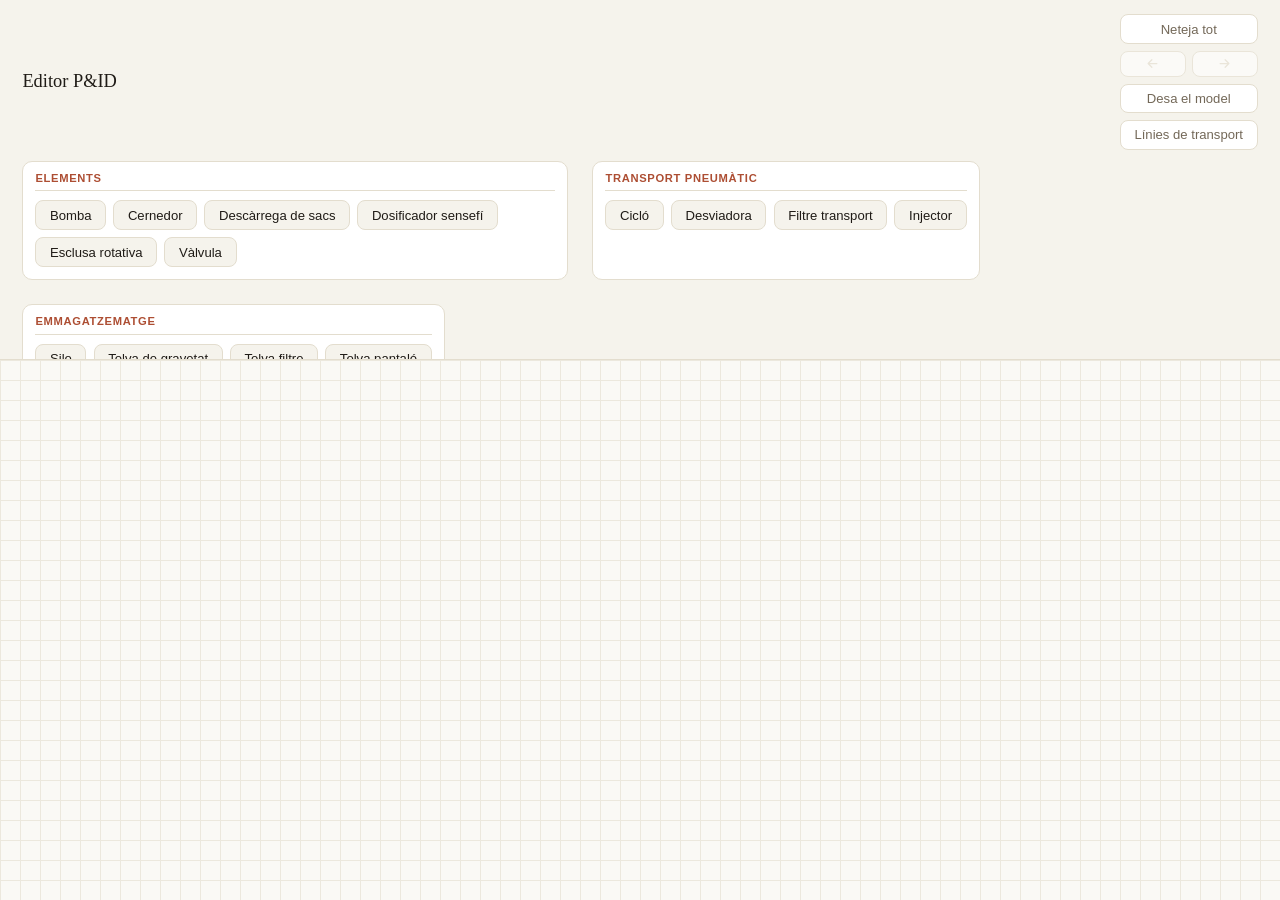
==== PID-Editor/index.html @ 45cbd06e "Capa de dades de proces: producte, quantitats i parametres de linia Etapa 1 del pla: es pot assignar" ====
<!DOCTYPE html>
<html lang="ca">
<head>
  <meta charset="UTF-8" />
  <meta name="viewport" content="width=device-width, initial-scale=1.0" />
  <title>Editor P&amp;ID</title>
  <link rel="stylesheet" href="styles.css" />
</head>
<body>
  <header id="toolbar">
    <div class="toolbar-top">
      <h1>Editor P&amp;ID</h1>
      <div class="toolbar-actions">
        <button id="clear-all" type="button">Neteja tot</button>
        <div class="history-controls">
          <button id="undo-btn" type="button" class="history-btn" title="Desfer" aria-label="Desfer" disabled>
            <svg viewBox="0 0 24 24" width="15" height="15" aria-hidden="true">
              <path d="M19 12H5M11 18l-6-6 6-6" fill="none" stroke="currentColor" stroke-width="2" stroke-linecap="round" stroke-linejoin="round" />
            </svg>
          </button>
          <button id="redo-btn" type="button" class="history-btn" title="Refer" aria-label="Refer" disabled>
            <svg viewBox="0 0 24 24" width="15" height="15" aria-hidden="true">
              <path d="M5 12h14M13 18l6-6-6-6" fill="none" stroke="currentColor" stroke-width="2" stroke-linecap="round" stroke-linejoin="round" />
            </svg>
          </button>
        </div>
        <button id="save-model" type="button" title="Desa el model en un arxiu .pid.json (Ctrl+S). Per obrir-lo, arrossega'l sobre el canvas.">Desa el model</button>
        <button id="lines-toggle" type="button" aria-expanded="false" aria-controls="lines-panel">Línies de transport</button>
        <!-- Resultat de desar/obrir: s'anuncia sol als lectors de pantalla. -->
        <p id="file-note" class="toolbar-note" role="status" aria-live="polite" hidden></p>
      </div>
    </div>
    <div class="tool-groups">
      <div class="tool-group">
        <span class="tool-group__label">Elements</span>
        <div class="tools">
          <button data-tool="pump">Bomba</button>
          <button data-tool="sieve">Cernedor</button>
          <button data-tool="bagdump">Descàrrega de sacs</button>
          <button data-tool="screwfeeder">Dosificador sensefí</button>
          <button data-tool="airlock">Esclusa rotativa</button>
          <button data-tool="valve">Vàlvula</button>
        </div>
      </div>
      <div class="tool-group">
        <span class="tool-group__label">Transport pneumàtic</span>
        <div class="tools">
          <button data-tool="cyclone">Cicló</button>
          <button data-tool="diverter">Desviadora</button>
          <button data-tool="filter">Filtre transport</button>
          <button data-tool="injector">Injector</button>
        </div>
      </div>
      <div class="tool-group">
        <span class="tool-group__label">Emmagatzematge</span>
        <div class="tools">
          <button data-tool="silo">Silo</button>
          <button data-tool="gravityhopper">Tolva de gravetat</button>
          <button data-tool="hopper">Tolva filtre</button>
          <button data-tool="trouserhopper">Tolva pantaló</button>
        </div>
      </div>
    </div>
  </header>

  <main id="canvas-container">
    <svg id="canvas" width="100%" height="100%"></svg>
  </main>

  <!-- Panell de línies de transport: sobreposat al canvas (mateix patró que
       el menú contextual i els marcs de selecció, que també són HTML fix per
       sobre de l'SVG), de manera que no cal tocar el layout existent. -->
  <aside id="lines-panel" aria-labelledby="lines-panel-title" hidden>
    <div class="lines-panel__head">
      <h2 id="lines-panel-title" class="lines-panel__title">Línies de transport</h2>
      <button id="lines-close" type="button" class="lines-panel__close" title="Tanca" aria-label="Tanca el panell">
        <span aria-hidden="true">×</span>
      </button>
    </div>
    <button id="lines-recalc" type="button" class="lines-panel__recalc">Recalcular</button>
    <!-- El resultat del recàlcul s'anuncia sol als lectors de pantalla. -->
    <p id="lines-note" class="lines-panel__note" role="status" aria-live="polite" hidden></p>
    <ul id="lines-list" class="lines-panel__list"></ul>
    <!-- Configuracions que ja no corresponen a cap línia detectada. No
         s'esborren soles: si es desfà el canvi al diagrama, la línia torna
         amb la seva configuració. Només es mostra quan n'hi ha. -->
    <div id="orphan-lines" class="lines-panel__orphans" hidden>
      <h3 class="lines-panel__subtitle">Configuracions sense línia</h3>
      <ul id="orphan-list" class="lines-panel__list"></ul>
    </div>
  </aside>

  <!-- Panell de configuració de procés: mateix patró que el de línies de
       transport (una targeta sobreposada al canvas), a l'altre costat de la
       pantalla perquè els dos puguin ser oberts alhora. El formulari es
       construeix a script.js a partir de l'esquema de ProcessModel, de
       manera que afegir un camp no demana tocar aquest HTML. -->
  <aside id="process-panel" aria-labelledby="process-panel-title" hidden>
    <div class="lines-panel__head">
      <h2 id="process-panel-title" class="lines-panel__title">Configuració</h2>
      <button id="process-close" type="button" class="lines-panel__close" title="Tanca" aria-label="Tanca el panell">
        <span aria-hidden="true">×</span>
      </button>
    </div>
    <p id="process-subject" class="process-panel__subject"></p>
    <form id="process-form" class="process-panel__form" novalidate></form>
    <div id="process-source" class="process-panel__source" hidden></div>
    <p id="process-note" class="lines-panel__note" role="status" aria-live="polite" hidden></p>
    <div class="process-panel__actions">
      <button id="process-save" type="submit" form="process-form" class="lines-panel__recalc">Desa</button>
      <button id="process-cancel" type="button" class="process-panel__cancel">Cancel·la</button>
    </div>
  </aside>

  <script src="process.js"></script>
  <script src="script.js"></script>
</body>
</html>
---- PID-Editor/styles.css ----
:root {
  --bg: #faf9f5;
  --bg-grid: #ece8dd;
  --bg-panel: #f5f3ec;
  --bg-panel-alt: #ffffff;
  --bg-panel-alt-hover: #f0ede3;
  --border: #e3ddce;
  --text: #1f1b16;
  --text-muted: #83786a;
  --accent: #d97757;
  --accent-hover: #c3624443;
  --accent-contrast: #ffffff;
  /* Variants fosques del mateix to, només per a TEXT petit: l'accent i el
     gris apagats originals es queden per sota del 4.5:1 que demana la
     WCAG AA sobre els fons clars (2.8:1 i 3.9:1 respectivament). Els
     colors originals es mantenen intactes per a traços, vores i dibuix. */
  --accent-text: #ad4e33;
  --text-muted-strong: #736858;
  --line: #3d3830;
  --line-fill: #ffffff;
  --input-color: #c3624a;
  --output-color: #6a9873;
  /* Punts que poden fer d'entrada o de sortida (vegeu .connection-point):
     un groc del mateix to apagat que el vermell i el verd, per no cridar
     més que ells. */
  --reversible-color: #c9963a;
  /* Avís d'element mal cablejat. És l'únic roig "d'error" de la paleta,
     deliberadament fora de la gamma càlida de l'accent perquè no es pugui
     confondre amb el ressaltat d'una ruta. */
  --warn: #b4271d;
  --pipe: #6b6355;
  --handle: #d97757;
}

* {
  box-sizing: border-box;
}

html, body {
  height: 100%;
  margin: 0;
  font-family: 'Segoe UI', -apple-system, 'Helvetica Neue', Arial, sans-serif;
  background: var(--bg);
}

body {
  display: flex;
  flex-direction: column;
}

#toolbar {
  display: flex;
  flex-direction: column;
  gap: 0.7rem;
  padding: 0.9rem 1.4rem;
  background: var(--bg-panel);
  border-bottom: 1px solid var(--border);
  color: var(--text);
  max-height: 40vh;
  overflow-y: auto;
}

.toolbar-top {
  display: flex;
  align-items: center;
  justify-content: space-between;
  gap: 1rem;
}

#toolbar h1 {
  font-family: Georgia, 'Iowan Old Style', 'Palatino Linotype', ui-serif, serif;
  font-size: 1.15rem;
  font-weight: 500;
  letter-spacing: 0;
  text-transform: none;
  color: var(--text);
  margin: 0;
}

.toolbar-actions {
  display: flex;
  flex-direction: column;
  align-items: stretch;
  gap: 0.4rem;
}

#clear-all,
#lines-toggle,
#save-model {
  padding: 0.4rem 0.85rem;
  border: 1px solid var(--border);
  border-radius: 8px;
  background: var(--bg-panel-alt);
  color: var(--text-muted-strong);
  font-size: 0.82rem;
  font-weight: 500;
  cursor: pointer;
  transition: border-color 0.12s ease, color 0.12s ease, background 0.12s ease,
    box-shadow 0.12s ease;
}

#clear-all:hover {
  border-color: var(--output-color);
  color: var(--output-color);
  background: var(--bg-panel-alt-hover);
  box-shadow: 0 1px 2px rgba(195, 98, 74, 0.15);
}

#clear-all:active,
#lines-toggle:active,
#save-model:active {
  background: var(--accent-hover);
}

#lines-toggle:hover,
#save-model:hover {
  border-color: var(--accent);
  color: var(--accent-text);
  background: var(--bg-panel-alt-hover);
  box-shadow: 0 1px 2px rgba(217, 119, 87, 0.15);
}

/* Resultat de l'última acció de desar/obrir, sota els botons. */
.toolbar-note {
  margin: 0;
  max-width: 15rem;
  color: var(--text-muted-strong);
  font-size: 0.72rem;
  line-height: 1.3;
}

.toolbar-note--error {
  color: var(--accent-text);
}

/* Desfer / Refer: parella minimalista de fletxes, a l'estil dels botons
   "enrere"/"endavant" d'un navegador, ubicada sota "Neteja tot". */
.history-controls {
  display: flex;
  gap: 0.35rem;
}

.history-btn {
  flex: 1;
  display: flex;
  align-items: center;
  justify-content: center;
  padding: 0.3rem;
  border: 1px solid var(--border);
  border-radius: 8px;
  background: var(--bg-panel-alt);
  color: var(--text-muted-strong);
  cursor: pointer;
  transition: border-color 0.12s ease, color 0.12s ease, background 0.12s ease,
    box-shadow 0.12s ease;
}

.history-btn svg {
  display: block;
}

.history-btn:hover:not(:disabled) {
  border-color: var(--accent);
  color: var(--accent-text);
  background: var(--bg-panel-alt-hover);
  box-shadow: 0 1px 2px rgba(217, 119, 87, 0.15);
}

.history-btn:active:not(:disabled) {
  background: var(--accent-hover);
}

/* Apagat quan no hi ha res per desfer/refer. */
.history-btn:disabled {
  color: var(--border);
  cursor: default;
  opacity: 0.6;
}

.tool-groups {
  display: flex;
  flex-wrap: wrap;
  gap: 1.5rem;
}

.tool-group {
  display: flex;
  flex-direction: column;
  gap: 0.55rem;
  padding: 0.65rem 0.75rem 0.75rem;
  background: var(--bg-panel-alt);
  border: 1px solid var(--border);
  border-radius: 10px;
}

.tool-group__label {
  font-family: inherit;
  font-size: 0.7rem;
  font-weight: 600;
  text-transform: uppercase;
  letter-spacing: 0.06em;
  color: var(--accent-text);
  padding-bottom: 0.4rem;
  border-bottom: 1px solid var(--border);
}

.tools {
  display: flex;
  flex-wrap: wrap;
  gap: 0.45rem;
  max-width: 520px;
}

.tools button {
  padding: 0.4rem 0.85rem;
  border: 1px solid var(--border);
  border-radius: 8px;
  background: var(--bg-panel);
  color: var(--text);
  font-size: 0.82rem;
  font-weight: 500;
  cursor: pointer;
  transition: border-color 0.12s ease, color 0.12s ease, background 0.12s ease,
    box-shadow 0.12s ease;
}

.tools button:hover {
  border-color: var(--accent);
  color: var(--accent-text);
  background: var(--bg-panel-alt-hover);
  box-shadow: 0 1px 2px rgba(217, 119, 87, 0.15);
}

.tools button:active {
  background: var(--accent-hover);
}

#canvas-container {
  flex: 1;
  overflow: hidden;
  background: var(--bg);
  background-image:
    linear-gradient(to right, var(--bg-grid) 1px, transparent 1px),
    linear-gradient(to bottom, var(--bg-grid) 1px, transparent 1px);
  background-size: 20px 20px;
}

/* Arrossegar un arxiu de model per sobre del canvas: es marca tot l'espai
   com a zona on es pot deixar anar. El contorn va per dins (inset) perquè
   no desplaci ni el canvas ni la quadrícula. */
#canvas-container.drop-target {
  box-shadow: inset 0 0 0 2px var(--accent);
  background-color: var(--bg-panel-alt-hover);
}

#canvas {
  display: block;
  cursor: default;
}

#canvas.panning {
  cursor: grabbing;
}

.pid-element {
  cursor: grab;
}

.pid-element:active {
  cursor: grabbing;
}

/* Punt de connexió: un únic cercle amb fill sòlid, perquè tota la seva
   àrea (no només la vora) respongui al clic. */
.connection-point {
  stroke: var(--bg);
  stroke-width: 1.5;
  cursor: crosshair;
}

/* Els rols es diuen "input"/"input2"/"output"/"output2"... segons quants
   punts d'entrada o sortida tingui l'element; el selector per prefix els
   agafa tots amb un únic color per família. */
.connection-point[data-role^="input"] {
  fill: var(--input-color);
}

.connection-point[data-role^="output"] {
  fill: var(--output-color);
}

/* Tercera família: els elements que no tenen un sentit de flux fix (la
   desviadora, que pot dividir o ajuntar) anomenen els seus punts
   "common"/"branch"/"branch2" en lloc d'entrada o sortida, perquè cap d'ells
   no és una cosa o l'altra per definició. Es pinten tots del mateix groc,
   que és el que ho diu d'un cop d'ull: aquí el producte pot anar en els dos
   sentits. Vegeu connectionOffsets i PORT_SIDES a script.js. */
.connection-point[data-role="common"],
.connection-point[data-role^="branch"] {
  fill: var(--reversible-color);
}

.connection-point:hover {
  fill: var(--accent);
}

/* Punt ja connectat a una canonada: no s'hi pot iniciar ni acabar una
   segona connexió. */
.connection-point--connected {
  opacity: 0.45;
  cursor: not-allowed;
}

.pipe-path {
  fill: none;
  stroke: var(--pipe);
  stroke-width: 1.75;
  stroke-linecap: round;
  stroke-linejoin: round;
}

.pipe-path--preview {
  stroke: var(--accent);
  stroke-dasharray: 5 4;
  /* Evita que la línia de previsualització "tapi" el punt de connexió
     de destí quan el cursor hi passa just per sobre en soltar el ratolí. */
  pointer-events: none;
}

/* Marc de selecció: un requadre HTML (no SVG) posicionat amb
   getBoundingClientRect() sobre l'element seleccionat, a l'estil d'una
   imatge seleccionada en un editor de text. */
.selection-frame {
  position: fixed;
  border: 1.5px dashed var(--accent);
  pointer-events: none;
  z-index: 500;
}

/* Requadre que es dibuixa en arrossegar amb el botó esquerre sobre el fons
   buit del canvas, per seleccionar tots els elements que hi caiguin dins. */
.marquee-select {
  position: fixed;
  border: 1px solid var(--accent);
  background: rgba(217, 119, 87, 0.12);
  pointer-events: none;
  z-index: 500;
}

.resize-handle {
  position: absolute;
  width: 10px;
  height: 10px;
  transform: translate(-50%, -50%);
  background: var(--accent);
  border: 1.5px solid var(--accent-contrast);
  border-radius: 2px;
  pointer-events: auto;
  box-shadow: 0 1px 2px rgba(61, 56, 48, 0.25);
}

.resize-handle--nw,
.resize-handle--se {
  cursor: nwse-resize;
}

.resize-handle--ne,
.resize-handle--sw {
  cursor: nesw-resize;
}

.resize-handle--nw { left: 0; top: 0; }
.resize-handle--ne { left: 100%; top: 0; }
.resize-handle--sw { left: 0; top: 100%; }
.resize-handle--se { left: 100%; top: 100%; }

.pipe-handle {
  fill: var(--handle);
  stroke: var(--bg);
  stroke-width: 1;
  cursor: ew-resize;
}

.pipe-handle--vertical {
  cursor: ns-resize;
}

/* Distintiu del rol (P1, C2...) dibuixat al costat de l'element. El traç
   del mateix color que el fons, pintat per sota del farciment amb
   paint-order, li fa d'halo perquè es llegeixi sobre la quadrícula. */
.role-badge {
  font-family: 'Segoe UI', -apple-system, 'Helvetica Neue', Arial, sans-serif;
  font-size: 11px;
  font-weight: 600;
  fill: var(--accent-text);
  stroke: var(--bg);
  stroke-width: 3;
  paint-order: stroke;
  pointer-events: none;
}

/* ---- Panell de línies de transport ---- */
#lines-panel {
  position: fixed;
  top: 50%;
  right: 16px;
  transform: translateY(-50%);
  z-index: 900;
  display: flex;
  flex-direction: column;
  gap: 0.6rem;
  width: 300px;
  max-height: 70vh;
  padding: 0.85rem;
  background: var(--bg-panel-alt);
  border: 1px solid var(--border);
  border-radius: 10px;
  box-shadow: 0 8px 24px rgba(61, 56, 48, 0.15);
  font-size: 0.82rem;
  color: var(--text);
}

/* Cal ser explícit: el display:flex de sobre guanyaria a la regla
   [hidden] { display: none } del navegador. */
#lines-panel[hidden] {
  display: none;
}

.lines-panel__head {
  display: flex;
  align-items: center;
  justify-content: space-between;
  gap: 0.5rem;
  padding-bottom: 0.5rem;
  border-bottom: 1px solid var(--border);
}

.lines-panel__title {
  margin: 0;
  font-size: 0.7rem;
  font-weight: 600;
  text-transform: uppercase;
  letter-spacing: 0.06em;
  color: var(--accent-text);
}

.lines-panel__close {
  padding: 0 0.25rem;
  border: none;
  background: none;
  color: var(--text-muted-strong);
  font-size: 1rem;
  line-height: 1;
  cursor: pointer;
}

.lines-panel__close:hover {
  color: var(--accent-text);
}

.lines-panel__recalc {
  padding: 0.35rem 0.85rem;
  border: 1px solid var(--border);
  border-radius: 8px;
  background: var(--bg-panel);
  color: var(--text);
  font-size: 0.8rem;
  font-weight: 500;
  cursor: pointer;
}

.lines-panel__recalc:hover {
  border-color: var(--accent);
  color: var(--accent-text);
  background: var(--bg-panel-alt-hover);
}

.lines-panel__note {
  margin: 0;
  padding: 0.45rem 0.6rem;
  border-radius: 6px;
  background: var(--bg-panel);
  color: var(--text-muted-strong);
  font-size: 0.76rem;
  line-height: 1.35;
}

.lines-panel__list {
  overflow-y: auto;
  margin: 0;
  padding: 0;
  list-style: none;
  display: flex;
  flex-direction: column;
  gap: 0.4rem;
}

.line-item {
  display: flex;
  flex-direction: column;
  width: 100%;
  padding: 0.45rem 0.6rem;
  border: 1px solid var(--border);
  border-radius: 8px;
  background: var(--bg-panel);
  color: inherit;
  font: inherit;
  font-size: 0.82rem;
  text-align: left;
  cursor: pointer;
}

.line-item:hover,
.line-item.is-pinned {
  border-color: var(--accent);
  background: var(--bg-panel-alt-hover);
}

.line-item__title {
  display: flex;
  flex-wrap: wrap;
  gap: 0.4rem;
  align-items: baseline;
}

.line-item__number {
  font-weight: 600;
  color: var(--accent-text);
}

.line-item__pair {
  color: var(--text);
}

.line-item__path {
  margin-top: 0.2rem;
  color: var(--text-muted-strong);
  font-size: 0.76rem;
  line-height: 1.35;
}

/* Text de configuració de procés a cada entrada de la llista: el nom i els
   paràmetres de la línia, o l'avís que encara no en té cap. */
.line-item__setup {
  margin-top: 0.2rem;
  font-size: 0.74rem;
  color: var(--text);
}

.line-item__setup--empty {
  color: var(--text-muted-strong);
  font-style: italic;
}

/* Encapçalament dels apartats secundaris dels panells. */
.lines-panel__subtitle {
  margin: 0;
  font-size: 0.7rem;
  font-weight: 600;
  text-transform: uppercase;
  letter-spacing: 0.06em;
  color: var(--text-muted-strong);
}

/* Configuracions que ja no corresponen a cap línia detectada. El contorn
   discontinu les separa de les línies de debò sense cridar l'atenció: no
   són cap error, només configuració que espera que la línia torni. */
.lines-panel__orphans {
  display: flex;
  flex-direction: column;
  gap: 0.4rem;
  padding-top: 0.5rem;
  border-top: 1px solid var(--border);
}

.lines-panel__orphans[hidden] {
  display: none;
}

.orphan-item {
  display: flex;
  align-items: center;
  justify-content: space-between;
  gap: 0.4rem;
  padding: 0.35rem 0.5rem;
  border: 1px dashed var(--border);
  border-radius: 8px;
  background: var(--bg-panel);
}

.orphan-item__text {
  display: flex;
  flex-direction: column;
  min-width: 0;
}

.orphan-item__name {
  font-size: 0.78rem;
}

.orphan-item__pair {
  font-size: 0.72rem;
  color: var(--text-muted-strong);
}

.orphan-item__remove {
  flex: none;
  padding: 0.2rem 0.45rem;
  border: 1px solid var(--border);
  border-radius: 6px;
  background: var(--bg-panel-alt);
  color: var(--text-muted-strong);
  font: inherit;
  font-size: 0.72rem;
  cursor: pointer;
}

.orphan-item__remove:hover {
  border-color: var(--warn);
  color: var(--warn);
}

/* ---- Panell de configuració de procés ---- */
/* Mateixa targeta que el panell de línies de transport, a l'altre costat de
   la pantalla perquè els dos puguin estar oberts alhora sense tapar-se. */
#process-panel {
  position: fixed;
  /* Ancorat a baix i no centrat verticalment com el de línies: aquest
     panell és més alt (hi caben quatre camps i el bloc d'origen) i centrat
     arribaria a tapar la barra d'eines. */
  bottom: 16px;
  left: 16px;
  z-index: 900;
  display: flex;
  flex-direction: column;
  gap: 0.6rem;
  width: 290px;
  max-height: 62vh;
  overflow-y: auto;
  padding: 0.85rem;
  background: var(--bg-panel-alt);
  border: 1px solid var(--border);
  border-radius: 10px;
  box-shadow: 0 8px 24px rgba(61, 56, 48, 0.15);
  font-size: 0.82rem;
  color: var(--text);
}

#process-panel[hidden] {
  display: none;
}

/* De qui és la fitxa que s'està editant (tipus d'element i distintiu). */
.process-panel__subject {
  margin: 0;
  color: var(--text-muted-strong);
  font-size: 0.76rem;
}

.process-panel__form {
  display: flex;
  flex-direction: column;
  gap: 0.5rem;
}

.process-field {
  display: flex;
  flex-direction: column;
  gap: 0.2rem;
}

/* La unitat va dins de l'etiqueta, enganxada al nom del camp. */
.process-field__label {
  color: var(--text-muted-strong);
  font-size: 0.72rem;
}

.process-field__input {
  width: 100%;
  padding: 0.3rem 0.45rem;
  border: 1px solid var(--border);
  border-radius: 6px;
  background: var(--bg-panel);
  color: var(--text);
  font: inherit;
  font-size: 0.82rem;
}

.process-field__input:focus-visible {
  outline: 2px solid var(--accent-text);
  outline-offset: 1px;
}

.process-field__input--invalid {
  border-color: var(--warn);
}

/* Bloc d'origen del producte d'un punt de recollida: resultat de la
   detecció, recorregut seguit, selector i botó de tornar a detectar. */
.process-panel__source {
  display: flex;
  flex-direction: column;
  gap: 0.4rem;
  padding-top: 0.5rem;
  border-top: 1px solid var(--border);
}

.process-panel__source[hidden] {
  display: none;
}

.process-panel__state {
  margin: 0;
  font-size: 0.76rem;
  line-height: 1.35;
}

/* Sense origen detectat o amb més d'un candidat: cal que es vegi que
   demana una decisió, no que ja estigui resolt. */
.process-panel__state--warn {
  color: var(--accent-text);
}

.process-panel__route {
  margin: 0;
  color: var(--text-muted-strong);
  font-size: 0.72rem;
  line-height: 1.35;
}

.process-panel__actions {
  display: flex;
  gap: 0.4rem;
}

.process-panel__cancel {
  padding: 0.35rem 0.85rem;
  border: 1px solid transparent;
  border-radius: 8px;
  background: none;
  color: var(--text-muted-strong);
  font: inherit;
  font-size: 0.8rem;
  cursor: pointer;
}

.process-panel__cancel:hover {
  border-color: var(--border);
  color: var(--text);
}

/* Ressaltat temporal del recorregut d'una línia. Només afegeix estil per
   sobre del que ja hi ha (no substitueix res), de manera que treure la
   classe deixa l'element exactament com estava. */
.pipe-path--highlight {
  stroke: var(--accent);
  stroke-width: 3.25;
}

.pid-element--highlight {
  filter: drop-shadow(0 0 3px var(--accent));
}

/* Avís d'element que, pel cablejat, no pot conduir producte: totes les seves
   canonades van al mateix costat (vegeu findBlockedElements). Es marca amb
   una aura roja doble, prou diferent del ressaltat d'una ruta, i es posa i
   es treu amb la mateixa lògica de "només afegir estil" que el ressaltat. */
.pid-element--blocked {
  filter: drop-shadow(0 0 2px var(--warn)) drop-shadow(0 0 6px var(--warn));
}

/* Focus visible per a qui navega amb el teclat. Es fa servir
   :focus-visible i no :focus perquè el ratolí no deixi anells de focus
   pel mig; l'aplicació no en tenia cap de visible. */
button:focus-visible,
.context-menu li:focus-visible {
  outline: 2px solid var(--accent-text);
  outline-offset: 2px;
}

.context-menu li:focus-visible {
  outline-offset: -2px;
}

.context-menu {
  position: fixed;
  z-index: 1000;
  min-width: 170px;
  margin: 0;
  padding: 4px 0;
  list-style: none;
  background: var(--bg-panel-alt);
  border: 1px solid var(--border);
  border-radius: 8px;
  box-shadow: 0 8px 24px rgba(61, 56, 48, 0.15);
  font-size: 0.85rem;
  color: var(--text);
}

.context-menu li {
  padding: 0.5rem 1rem;
  cursor: pointer;
}

.context-menu li:hover {
  background: var(--bg-panel-alt-hover);
  color: var(--accent-text);
}
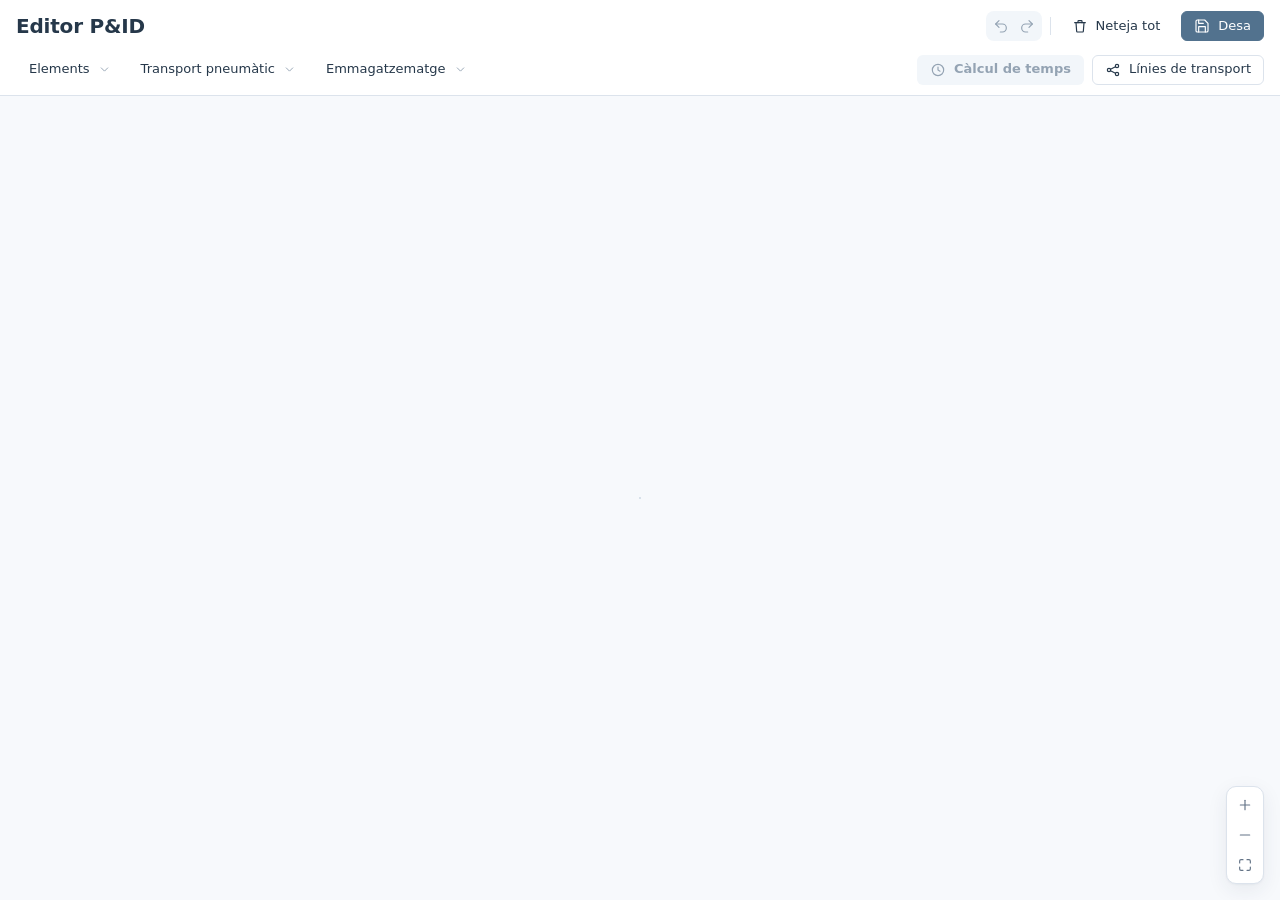
==== commit 1c815451: "Renovacio visual de la interficie: paleta blava mat i canvas protagonista Nomes canvia la pell de l'" ====
--- a/PID-Editor/index.html
+++ b/PID-Editor/index.html
@@ -7,64 +7,179 @@
   <link rel="stylesheet" href="styles.css" />
 </head>
 <body>
-  <header id="toolbar">
-    <div class="toolbar-top">
-      <h1>Editor P&amp;ID</h1>
-      <div class="toolbar-actions">
-        <button id="clear-all" type="button">Neteja tot</button>
-        <div class="history-controls">
-          <button id="undo-btn" type="button" class="history-btn" title="Desfer" aria-label="Desfer" disabled>
-            <svg viewBox="0 0 24 24" width="15" height="15" aria-hidden="true">
-              <path d="M19 12H5M11 18l-6-6 6-6" fill="none" stroke="currentColor" stroke-width="2" stroke-linecap="round" stroke-linejoin="round" />
-            </svg>
-          </button>
-          <button id="redo-btn" type="button" class="history-btn" title="Refer" aria-label="Refer" disabled>
-            <svg viewBox="0 0 24 24" width="15" height="15" aria-hidden="true">
-              <path d="M5 12h14M13 18l6-6-6-6" fill="none" stroke="currentColor" stroke-width="2" stroke-linecap="round" stroke-linejoin="round" />
-            </svg>
-          </button>
-        </div>
-        <button id="save-model" type="button" title="Desa el model en un arxiu .pid.json (Ctrl+S). Per obrir-lo, arrossega'l sobre el canvas.">Desa el model</button>
-        <button id="lines-toggle" type="button" aria-expanded="false" aria-controls="lines-panel">Línies de transport</button>
-        <!-- Resultat de desar/obrir: s'anuncia sol als lectors de pantalla. -->
-        <p id="file-note" class="toolbar-note" role="status" aria-live="polite" hidden></p>
-      </div>
-    </div>
+  <!-- Joc d'icones de la interfície. Totes comparteixen caixa (24×24),
+       gruix de traç i acabat rodó, de manera que es llegeixen com una sola
+       família. NO hi ha cap icona de símbol P&ID: els símbols del diagrama
+       els dibuixa script.js i no es toquen des d'aquí. -->
+  <svg class="icon-sprite" aria-hidden="true" focusable="false">
+    <symbol id="i-undo" viewBox="0 0 24 24">
+      <path d="M9 14 4 9l5-5" /><path d="M4 9h10a6 6 0 0 1 0 12h-3" />
+    </symbol>
+    <symbol id="i-redo" viewBox="0 0 24 24">
+      <path d="m15 14 5-5-5-5" /><path d="M20 9H10a6 6 0 0 0 0 12h3" />
+    </symbol>
+    <symbol id="i-save" viewBox="0 0 24 24">
+      <path d="M19 21H5a2 2 0 0 1-2-2V5a2 2 0 0 1 2-2h11l5 5v11a2 2 0 0 1-2 2Z" />
+      <path d="M17 21v-8H7v8" /><path d="M7 3v5h7" />
+    </symbol>
+    <symbol id="i-trash" viewBox="0 0 24 24">
+      <path d="M4 7h16" /><path d="M9 7V5a1 1 0 0 1 1-1h4a1 1 0 0 1 1 1v2" />
+      <path d="m6 7 1 13a1 1 0 0 0 1 1h8a1 1 0 0 0 1-1l1-13" />
+    </symbol>
+    <symbol id="i-chevron" viewBox="0 0 24 24">
+      <path d="m6 9 6 6 6-6" />
+    </symbol>
+    <symbol id="i-close" viewBox="0 0 24 24">
+      <path d="M6 6 18 18" /><path d="M18 6 6 18" />
+    </symbol>
+    <symbol id="i-plus" viewBox="0 0 24 24">
+      <path d="M12 5v14" /><path d="M5 12h14" />
+    </symbol>
+    <symbol id="i-minus" viewBox="0 0 24 24">
+      <path d="M5 12h14" />
+    </symbol>
+    <symbol id="i-fit" viewBox="0 0 24 24">
+      <path d="M4 9V6a2 2 0 0 1 2-2h3" /><path d="M15 4h3a2 2 0 0 1 2 2v3" />
+      <path d="M20 15v3a2 2 0 0 1-2 2h-3" /><path d="M9 20H6a2 2 0 0 1-2-2v-3" />
+    </symbol>
+    <symbol id="i-clock" viewBox="0 0 24 24">
+      <circle cx="12" cy="12" r="8.5" /><path d="M12 7.5V12l3 1.8" />
+    </symbol>
+    <symbol id="i-routes" viewBox="0 0 24 24">
+      <circle cx="6" cy="12" r="2.5" /><circle cx="18" cy="6" r="2.5" />
+      <circle cx="18" cy="18" r="2.5" />
+      <path d="m8.3 10.8 7.4-3.6" /><path d="m8.3 13.2 7.4 3.6" />
+    </symbol>
+    <symbol id="i-refresh" viewBox="0 0 24 24">
+      <path d="M20 11a8 8 0 0 0-13.7-5.2L3 9" /><path d="M3 4v5h5" />
+      <path d="M4 13a8 8 0 0 0 13.7 5.2L21 15" /><path d="M21 20v-5h-5" />
+    </symbol>
+  </svg>
+
+  <!-- Capçalera: títol a l'esquerra, controls agrupats a la dreta. Alçada
+       fixa i sense vora: el que la separa del canvas és el fons blanc. -->
+  <header class="app-header">
+    <h1 class="app-header__title">Editor P&amp;ID</h1>
+
+    <div class="app-header__actions">
+      <div class="btn-group">
+        <button id="undo-btn" type="button" class="btn btn--icon" title="Desfer (Ctrl+Z)" aria-label="Desfer" disabled>
+          <svg class="icon" aria-hidden="true"><use href="#i-undo" /></svg>
+        </button>
+        <button id="redo-btn" type="button" class="btn btn--icon" title="Refer (Ctrl+Y)" aria-label="Refer" disabled>
+          <svg class="icon" aria-hidden="true"><use href="#i-redo" /></svg>
+        </button>
+      </div>
+
+      <span class="divider" aria-hidden="true"></span>
+
+      <button id="clear-all" type="button" class="btn" title="Buida el canvas">
+        <svg class="icon" aria-hidden="true"><use href="#i-trash" /></svg>
+        Neteja tot
+      </button>
+
+      <button id="save-model" type="button" class="btn btn--primary"
+              title="Desa el model en un arxiu .pid.json (Ctrl+S). Per obrir-lo, arrossega'l sobre el canvas.">
+        <svg class="icon" aria-hidden="true"><use href="#i-save" /></svg>
+        Desa
+      </button>
+    </div>
+  </header>
+
+  <!-- Barra d'eines: una sola línia. Les categories obren el seu menú en
+       comptes de tenir tots els elements sempre a la vista, que és el que
+       abans ocupava tres files. Els botons [data-tool] continuen vivint
+       dins de .tool-groups encara que el menú estigui amagat, de manera que
+       ni la delegació de clics ni typeLabel() de script.js han de saber res
+       d'aquest canvi. -->
+  <nav class="app-toolbar" aria-label="Elements del diagrama">
     <div class="tool-groups">
       <div class="tool-group">
-        <span class="tool-group__label">Elements</span>
-        <div class="tools">
-          <button data-tool="pump">Bomba</button>
-          <button data-tool="sieve">Cernedor</button>
-          <button data-tool="bagdump">Descàrrega de sacs</button>
-          <button data-tool="screwfeeder">Dosificador sensefí</button>
-          <button data-tool="airlock">Esclusa rotativa</button>
-          <button data-tool="valve">Vàlvula</button>
+        <button class="tool-group__trigger" type="button" aria-expanded="false" aria-controls="tools-elements">
+          Elements
+          <svg class="icon icon--chevron" aria-hidden="true"><use href="#i-chevron" /></svg>
+        </button>
+        <div class="tool-group__menu" id="tools-elements" hidden>
+          <div class="tools">
+            <button data-tool="pump">Bomba</button>
+            <button data-tool="sieve">Cernedor</button>
+            <button data-tool="bagdump">Descàrrega de sacs</button>
+            <button data-tool="screwfeeder">Dosificador sensefí</button>
+            <button data-tool="airlock">Esclusa rotativa</button>
+            <button data-tool="valve">Vàlvula</button>
+          </div>
         </div>
       </div>
+
       <div class="tool-group">
-        <span class="tool-group__label">Transport pneumàtic</span>
-        <div class="tools">
-          <button data-tool="cyclone">Cicló</button>
-          <button data-tool="diverter">Desviadora</button>
-          <button data-tool="filter">Filtre transport</button>
-          <button data-tool="injector">Injector</button>
+        <button class="tool-group__trigger" type="button" aria-expanded="false" aria-controls="tools-transport">
+          Transport pneumàtic
+          <svg class="icon icon--chevron" aria-hidden="true"><use href="#i-chevron" /></svg>
+        </button>
+        <div class="tool-group__menu" id="tools-transport" hidden>
+          <div class="tools">
+            <button data-tool="cyclone">Cicló</button>
+            <button data-tool="diverter">Desviadora</button>
+            <button data-tool="filter">Filtre transport</button>
+            <button data-tool="injector">Injector</button>
+          </div>
         </div>
       </div>
+
       <div class="tool-group">
-        <span class="tool-group__label">Emmagatzematge</span>
-        <div class="tools">
-          <button data-tool="silo">Silo</button>
-          <button data-tool="gravityhopper">Tolva de gravetat</button>
-          <button data-tool="hopper">Tolva filtre</button>
-          <button data-tool="trouserhopper">Tolva pantaló</button>
+        <button class="tool-group__trigger" type="button" aria-expanded="false" aria-controls="tools-storage">
+          Emmagatzematge
+          <svg class="icon icon--chevron" aria-hidden="true"><use href="#i-chevron" /></svg>
+        </button>
+        <div class="tool-group__menu" id="tools-storage" hidden>
+          <div class="tools">
+            <button data-tool="silo">Silo</button>
+            <button data-tool="gravityhopper">Tolva de gravetat</button>
+            <button data-tool="hopper">Tolva filtre</button>
+            <button data-tool="trouserhopper">Tolva pantaló</button>
+          </div>
         </div>
       </div>
     </div>
-  </header>
+
+    <div class="app-toolbar__end">
+      <!-- El motor de càlcul ja existeix (simulation.js), però la pantalla
+           per fer-lo servir encara no. El botó hi és, amb el seu lloc
+           reservat i ben visible, i desactivat fins que la tingui. -->
+      <button id="time-calc" type="button" class="btn btn--feature"
+              title="Disponible properament" aria-label="Càlcul de temps (disponible properament)" disabled>
+        <svg class="icon" aria-hidden="true"><use href="#i-clock" /></svg>
+        Càlcul de temps
+      </button>
+
+      <button id="lines-toggle" type="button" class="btn btn--outline"
+              aria-expanded="false" aria-controls="lines-panel">
+        <svg class="icon" aria-hidden="true"><use href="#i-routes" /></svg>
+        Línies de transport
+      </button>
+    </div>
+  </nav>
 
   <main id="canvas-container">
     <svg id="canvas" width="100%" height="100%"></svg>
+
+    <!-- Navegació del canvas: separada de la barra d'eines perquè és
+         d'una altra mena de cosa (mirar el diagrama, no editar-lo). -->
+    <div class="canvas-controls" role="group" aria-label="Navegació del canvas">
+      <button id="zoom-in" type="button" class="btn" title="Apropa" aria-label="Apropa">
+        <svg class="icon" aria-hidden="true"><use href="#i-plus" /></svg>
+      </button>
+      <button id="zoom-out" type="button" class="btn" title="Allunya" aria-label="Allunya">
+        <svg class="icon" aria-hidden="true"><use href="#i-minus" /></svg>
+      </button>
+      <button id="zoom-fit" type="button" class="btn" title="Enquadra-ho tot" aria-label="Enquadra-ho tot">
+        <svg class="icon" aria-hidden="true"><use href="#i-fit" /></svg>
+      </button>
+    </div>
+
+    <!-- Resultat de desar/obrir: s'anuncia sol als lectors de pantalla. Va
+         aquí i no a la capçalera perquè la capçalera es mantingui neta. -->
+    <p id="file-note" class="file-note" role="status" aria-live="polite" hidden></p>
   </main>
 
   <!-- Panell de línies de transport: sobreposat al canvas (mateix patró que
@@ -74,10 +189,13 @@
     <div class="lines-panel__head">
       <h2 id="lines-panel-title" class="lines-panel__title">Línies de transport</h2>
       <button id="lines-close" type="button" class="lines-panel__close" title="Tanca" aria-label="Tanca el panell">
-        <span aria-hidden="true">×</span>
-      </button>
-    </div>
-    <button id="lines-recalc" type="button" class="lines-panel__recalc">Recalcular</button>
+        <svg class="icon" aria-hidden="true"><use href="#i-close" /></svg>
+      </button>
+    </div>
+    <button id="lines-recalc" type="button" class="lines-panel__recalc">
+      <svg class="icon" aria-hidden="true"><use href="#i-refresh" /></svg>
+      Recalcular
+    </button>
     <!-- El resultat del recàlcul s'anuncia sol als lectors de pantalla. -->
     <p id="lines-note" class="lines-panel__note" role="status" aria-live="polite" hidden></p>
     <ul id="lines-list" class="lines-panel__list"></ul>
@@ -99,7 +217,7 @@
     <div class="lines-panel__head">
       <h2 id="process-panel-title" class="lines-panel__title">Configuració</h2>
       <button id="process-close" type="button" class="lines-panel__close" title="Tanca" aria-label="Tanca el panell">
-        <span aria-hidden="true">×</span>
+        <svg class="icon" aria-hidden="true"><use href="#i-close" /></svg>
       </button>
     </div>
     <p id="process-subject" class="process-panel__subject"></p>
@@ -113,6 +231,7 @@
   </aside>
 
   <script src="process.js"></script>
+  <script src="simulation.js"></script>
   <script src="script.js"></script>
 </body>
 </html>
--- a/PID-Editor/styles.css
+++ b/PID-Editor/styles.css
@@ -1,35 +1,84 @@
+/* =====================================================================
+   Editor P&ID — sistema visual
+   =====================================================================
+
+   Dues famílies de color, i la separació entre elles és important:
+
+   1. TOKENS DE LA INTERFÍCIE (--ui-*). La pell de l'aplicació: capçalera,
+      barra d'eines, panells, botons, fons del canvas. Es poden canviar
+      lliurement; cap component ha de portar un color escrit a dins.
+
+   2. TOKENS DEL DIAGRAMA (--pid-*). Els colors dels símbols P&ID, de les
+      canonades i dels punts de connexió. NO ES TOQUEN: el dibuix ja està
+      fet i validat, i canviar-los voldria dir canviar el diagrama. Els
+      traços i els farciments dels símbols els decideix script.js
+      (LINE_STROKE, LINE_FILL, ACCENT); aquí només hi ha el que es pinta
+      des del CSS.
+
+   ===================================================================== */
+
 :root {
-  --bg: #faf9f5;
-  --bg-grid: #ece8dd;
-  --bg-panel: #f5f3ec;
-  --bg-panel-alt: #ffffff;
-  --bg-panel-alt-hover: #f0ede3;
-  --border: #e3ddce;
-  --text: #1f1b16;
-  --text-muted: #83786a;
-  --accent: #d97757;
-  --accent-hover: #c3624443;
-  --accent-contrast: #ffffff;
-  /* Variants fosques del mateix to, només per a TEXT petit: l'accent i el
-     gris apagats originals es queden per sota del 4.5:1 que demana la
-     WCAG AA sobre els fons clars (2.8:1 i 3.9:1 respectivament). Els
-     colors originals es mantenen intactes per a traços, vores i dibuix. */
-  --accent-text: #ad4e33;
-  --text-muted-strong: #736858;
-  --line: #3d3830;
-  --line-fill: #ffffff;
-  --input-color: #c3624a;
-  --output-color: #6a9873;
-  /* Punts que poden fer d'entrada o de sortida (vegeu .connection-point):
-     un groc del mateix to apagat que el vermell i el verd, per no cridar
-     més que ells. */
-  --reversible-color: #c9963a;
-  /* Avís d'element mal cablejat. És l'únic roig "d'error" de la paleta,
-     deliberadament fora de la gamma càlida de l'accent perquè no es pugui
-     confondre amb el ressaltat d'una ruta. */
-  --warn: #b4271d;
-  --pipe: #6b6355;
-  --handle: #d97757;
+  /* ---- Interfície: color ---- */
+  /* Blaus grisosos i mats. Paleta curta a propòsit: com menys colors,
+     més tranquil·la queda la pantalla i més destaca el diagrama. */
+  --ui-canvas: #f7f9fc;
+  --ui-canvas-dot: #d8e1ea;
+  --ui-surface: #ffffff;
+  --ui-sunken: #f2f6fa;
+  --ui-border: #dce3ec;
+  --ui-border-strong: #c9d4e0;
+  --ui-primary: #52728e;
+  --ui-primary-dark: #38566f;
+  --ui-primary-soft: #e9f1f6;
+  --ui-text: #26384a;
+  --ui-text-secondary: #647487;
+  --ui-text-muted: #94a3b3;
+  --ui-hover: #f0f5f8;
+  --ui-danger: #b4271d;
+  --ui-danger-soft: #fbeeed;
+
+  /* ---- Diagrama: color (NO TOCAR) ---- */
+  --pid-input: #c3624a;       /* punts d'entrada */
+  --pid-output: #6a9873;      /* punts de sortida */
+  --pid-reversible: #c9963a;  /* punts que poden ser les dues coses */
+  --pid-pipe: #6b6355;        /* canonades */
+  --pid-line: #3d3830;        /* traç dels símbols (còpia de script.js) */
+  --pid-fill: #ffffff;        /* farciment dels símbols (còpia de script.js) */
+
+  /* ---- Espaiat ---- */
+  --space-1: 4px;
+  --space-2: 8px;
+  --space-3: 12px;
+  --space-4: 16px;
+  --space-5: 20px;
+  --space-6: 28px;
+
+  /* ---- Cantonades ---- */
+  --radius-sm: 6px;
+  --radius-md: 8px;
+  --radius-lg: 10px;
+
+  /* ---- Tipografia ---- */
+  /* Inter si l'ordinador la té instal·lada; si no, la millor tipografia
+     de sistema que hi hagi. No es carrega cap font de fora: l'aplicació
+     ha de continuar funcionant sense connexió, obrint el fitxer. */
+  --font: 'Inter', 'Inter var', 'Segoe UI Variable Text', 'Segoe UI',
+          system-ui, -apple-system, 'Helvetica Neue', Arial, sans-serif;
+  --size-title: 20px;
+  --size-section: 12px;
+  --size-button: 13px;
+  --size-body: 13px;
+  --size-small: 12px;
+
+  /* ---- Ombres ---- */
+  /* Molt poques i molt suaus: només per separar del canvas el que hi
+     flota per sobre. La resta de la interfície és plana. */
+  --shadow-panel: 0 1px 2px rgba(38, 56, 74, 0.04), 0 6px 20px rgba(38, 56, 74, 0.08);
+  --shadow-popover: 0 1px 2px rgba(38, 56, 74, 0.05), 0 8px 24px rgba(38, 56, 74, 0.10);
+
+  /* ---- Transicions ---- */
+  --transition: 140ms ease;
+  --transition-slow: 180ms ease;
 }
 
 * {
@@ -39,218 +88,338 @@
 html, body {
   height: 100%;
   margin: 0;
-  font-family: 'Segoe UI', -apple-system, 'Helvetica Neue', Arial, sans-serif;
-  background: var(--bg);
+  background: var(--ui-canvas);
+  color: var(--ui-text);
+  font-family: var(--font);
+  font-size: var(--size-body);
+  line-height: 1.45;
+  -webkit-font-smoothing: antialiased;
 }
 
 body {
   display: flex;
   flex-direction: column;
-}
-
-#toolbar {
-  display: flex;
-  flex-direction: column;
-  gap: 0.7rem;
-  padding: 0.9rem 1.4rem;
-  background: var(--bg-panel);
-  border-bottom: 1px solid var(--border);
-  color: var(--text);
-  max-height: 40vh;
-  overflow-y: auto;
-}
-
-.toolbar-top {
-  display: flex;
-  align-items: center;
-  justify-content: space-between;
-  gap: 1rem;
-}
-
-#toolbar h1 {
-  font-family: Georgia, 'Iowan Old Style', 'Palatino Linotype', ui-serif, serif;
-  font-size: 1.15rem;
+  overflow: hidden;
+}
+
+/* Les icones viuen en un sprite amagat a dalt del document i es fan servir
+   amb <use>. Així n'hi ha una sola còpia de cada una i totes comparteixen
+   gruix de traç i estil. */
+.icon-sprite {
+  display: none;
+}
+
+.icon {
+  width: 16px;
+  height: 16px;
+  flex: none;
+  fill: none;
+  stroke: currentColor;
+  stroke-width: 1.75;
+  stroke-linecap: round;
+  stroke-linejoin: round;
+}
+
+.icon--chevron {
+  width: 13px;
+  height: 13px;
+  color: var(--ui-text-muted);
+  transition: transform var(--transition);
+}
+
+/* =====================================================================
+   Botons
+   ===================================================================== */
+
+/* Un sol botó base i variants. Cap botó no porta color propi: tot ve dels
+   tokens, de manera que canviar la paleta és canviar :root i prou. */
+.btn {
+  display: inline-flex;
+  align-items: center;
+  gap: var(--space-2);
+  height: 30px;
+  padding: 0 var(--space-3);
+  border: 1px solid transparent;
+  border-radius: var(--radius-sm);
+  background: transparent;
+  color: var(--ui-text);
+  font: inherit;
+  font-size: var(--size-button);
   font-weight: 500;
-  letter-spacing: 0;
-  text-transform: none;
-  color: var(--text);
+  white-space: nowrap;
+  cursor: pointer;
+  transition: background var(--transition), border-color var(--transition), color var(--transition);
+}
+
+.btn:hover {
+  background: var(--ui-hover);
+}
+
+.btn:active {
+  background: var(--ui-primary-soft);
+}
+
+.btn[disabled] {
+  color: var(--ui-text-muted);
+  cursor: not-allowed;
+  background: transparent;
+}
+
+.btn[disabled]:hover {
+  background: transparent;
+}
+
+/* Vora visible: per als botons que han de llegir-se com a control. */
+.btn--outline {
+  border-color: var(--ui-border);
+  background: var(--ui-surface);
+}
+
+.btn--outline:hover {
+  border-color: var(--ui-border-strong);
+  background: var(--ui-hover);
+}
+
+/* L'únic botó ple de tota la interfície. Un de sol: si n'hi hagués més,
+   cap no destacaria. */
+.btn--primary {
+  border-color: var(--ui-primary);
+  background: var(--ui-primary);
+  color: #fff;
+}
+
+.btn--primary:hover {
+  border-color: var(--ui-primary-dark);
+  background: var(--ui-primary-dark);
+}
+
+.btn--primary:active {
+  background: var(--ui-primary-dark);
+}
+
+/* Funcionalitat destacada sense cridar: fons suau i text del color
+   principal, en comptes d'un botó ple més. */
+.btn--feature {
+  border-color: transparent;
+  background: var(--ui-primary-soft);
+  color: var(--ui-primary-dark);
+  font-weight: 600;
+}
+
+.btn--feature:hover {
+  background: #dfebf3;
+}
+
+.btn--feature[disabled] {
+  background: var(--ui-sunken);
+  color: var(--ui-text-muted);
+}
+
+.btn--feature[disabled]:hover {
+  background: var(--ui-sunken);
+}
+
+/* Només icona. */
+.btn--icon {
+  width: 30px;
+  padding: 0;
+  justify-content: center;
+  color: var(--ui-text-secondary);
+}
+
+.btn--icon:hover {
+  color: var(--ui-text);
+}
+
+/* Botons enganxats que es llegeixen com un sol control (desfer/refer). */
+.btn-group {
+  display: flex;
+  align-items: center;
+  padding: 2px;
+  border-radius: var(--radius-md);
+  background: var(--ui-sunken);
+}
+
+.btn-group .btn {
+  height: 26px;
+  width: 26px;
+}
+
+.btn-group .btn:hover {
+  background: var(--ui-surface);
+}
+
+/* Separador fi entre grups de controls. */
+.divider {
+  width: 1px;
+  height: 18px;
+  background: var(--ui-border);
+}
+
+/* =====================================================================
+   Capçalera
+   ===================================================================== */
+
+.app-header {
+  display: flex;
+  align-items: center;
+  gap: var(--space-4);
+  flex: none;
+  height: 52px;
+  padding: 0 var(--space-4);
+  background: var(--ui-surface);
+}
+
+.app-header__title {
   margin: 0;
-}
-
-.toolbar-actions {
-  display: flex;
-  flex-direction: column;
-  align-items: stretch;
-  gap: 0.4rem;
-}
-
-#clear-all,
-#lines-toggle,
-#save-model {
-  padding: 0.4rem 0.85rem;
-  border: 1px solid var(--border);
-  border-radius: 8px;
-  background: var(--bg-panel-alt);
-  color: var(--text-muted-strong);
-  font-size: 0.82rem;
+  font-size: var(--size-title);
+  font-weight: 600;
+  letter-spacing: -0.01em;
+  color: var(--ui-text);
+}
+
+.app-header__actions {
+  display: flex;
+  align-items: center;
+  gap: var(--space-2);
+  margin-left: auto;
+}
+
+/* =====================================================================
+   Barra d'eines
+   ===================================================================== */
+
+/* Una sola línia de 44 px amb les categories a l'esquerra i les accions
+   de producte a la dreta. Els tipus d'element no hi són permanentment:
+   viuen dins del menú de la seva categoria, que és el que allibera
+   l'espai que abans ocupaven tres files de botons. */
+.app-toolbar {
+  display: flex;
+  align-items: center;
+  gap: var(--space-3);
+  flex: none;
+  min-height: 44px;
+  padding: 0 var(--space-4) var(--space-2);
+  background: var(--ui-surface);
+  border-bottom: 1px solid var(--ui-border);
+}
+
+.tool-groups {
+  display: flex;
+  align-items: center;
+  gap: var(--space-1);
+  flex-wrap: wrap;
+}
+
+.app-toolbar__end {
+  display: flex;
+  align-items: center;
+  gap: var(--space-2);
+  margin-left: auto;
+}
+
+.tool-group {
+  position: relative;
+}
+
+.tool-group__trigger {
+  display: inline-flex;
+  align-items: center;
+  gap: var(--space-2);
+  height: 30px;
+  padding: 0 var(--space-3);
+  border: 1px solid transparent;
+  border-radius: var(--radius-sm);
+  background: transparent;
+  color: var(--ui-text);
+  font: inherit;
+  font-size: var(--size-button);
   font-weight: 500;
   cursor: pointer;
-  transition: border-color 0.12s ease, color 0.12s ease, background 0.12s ease,
-    box-shadow 0.12s ease;
-}
-
-#clear-all:hover {
-  border-color: var(--output-color);
-  color: var(--output-color);
-  background: var(--bg-panel-alt-hover);
-  box-shadow: 0 1px 2px rgba(195, 98, 74, 0.15);
-}
-
-#clear-all:active,
-#lines-toggle:active,
-#save-model:active {
-  background: var(--accent-hover);
-}
-
-#lines-toggle:hover,
-#save-model:hover {
-  border-color: var(--accent);
-  color: var(--accent-text);
-  background: var(--bg-panel-alt-hover);
-  box-shadow: 0 1px 2px rgba(217, 119, 87, 0.15);
-}
-
-/* Resultat de l'última acció de desar/obrir, sota els botons. */
-.toolbar-note {
-  margin: 0;
-  max-width: 15rem;
-  color: var(--text-muted-strong);
-  font-size: 0.72rem;
-  line-height: 1.3;
-}
-
-.toolbar-note--error {
-  color: var(--accent-text);
-}
-
-/* Desfer / Refer: parella minimalista de fletxes, a l'estil dels botons
-   "enrere"/"endavant" d'un navegador, ubicada sota "Neteja tot". */
-.history-controls {
-  display: flex;
-  gap: 0.35rem;
-}
-
-.history-btn {
+  transition: background var(--transition), border-color var(--transition);
+}
+
+.tool-group__trigger:hover {
+  background: var(--ui-hover);
+}
+
+.tool-group__trigger[aria-expanded="true"] {
+  background: var(--ui-primary-soft);
+  color: var(--ui-primary-dark);
+}
+
+.tool-group__trigger[aria-expanded="true"] .icon--chevron {
+  transform: rotate(180deg);
+  color: var(--ui-primary);
+}
+
+/* El menú d'una categoria. Flota per sobre del canvas, i per això és
+   l'únic lloc de la barra on hi ha ombra. */
+.tool-group__menu {
+  position: absolute;
+  top: calc(100% + 6px);
+  left: 0;
+  z-index: 900;
+  min-width: 200px;
+  padding: var(--space-1);
+  border: 1px solid var(--ui-border);
+  border-radius: var(--radius-lg);
+  background: var(--ui-surface);
+  box-shadow: var(--shadow-popover);
+  animation: popover-in 120ms ease;
+}
+
+.tool-group__menu[hidden] {
+  display: none;
+}
+
+@keyframes popover-in {
+  from { opacity: 0; transform: translateY(-3px); }
+  to   { opacity: 1; transform: translateY(0); }
+}
+
+.tools {
+  display: flex;
+  flex-direction: column;
+}
+
+.tools button {
+  display: block;
+  width: 100%;
+  padding: var(--space-2) var(--space-3);
+  border: none;
+  border-radius: var(--radius-sm);
+  background: none;
+  color: var(--ui-text);
+  font: inherit;
+  font-size: var(--size-body);
+  text-align: left;
+  cursor: pointer;
+  transition: background var(--transition), color var(--transition);
+}
+
+.tools button:hover {
+  background: var(--ui-hover);
+  color: var(--ui-primary-dark);
+}
+
+/* =====================================================================
+   Canvas
+   ===================================================================== */
+
+#canvas-container {
+  position: relative;
   flex: 1;
-  display: flex;
-  align-items: center;
-  justify-content: center;
-  padding: 0.3rem;
-  border: 1px solid var(--border);
-  border-radius: 8px;
-  background: var(--bg-panel-alt);
-  color: var(--text-muted-strong);
-  cursor: pointer;
-  transition: border-color 0.12s ease, color 0.12s ease, background 0.12s ease,
-    box-shadow 0.12s ease;
-}
-
-.history-btn svg {
-  display: block;
-}
-
-.history-btn:hover:not(:disabled) {
-  border-color: var(--accent);
-  color: var(--accent-text);
-  background: var(--bg-panel-alt-hover);
-  box-shadow: 0 1px 2px rgba(217, 119, 87, 0.15);
-}
-
-.history-btn:active:not(:disabled) {
-  background: var(--accent-hover);
-}
-
-/* Apagat quan no hi ha res per desfer/refer. */
-.history-btn:disabled {
-  color: var(--border);
-  cursor: default;
-  opacity: 0.6;
-}
-
-.tool-groups {
-  display: flex;
-  flex-wrap: wrap;
-  gap: 1.5rem;
-}
-
-.tool-group {
-  display: flex;
-  flex-direction: column;
-  gap: 0.55rem;
-  padding: 0.65rem 0.75rem 0.75rem;
-  background: var(--bg-panel-alt);
-  border: 1px solid var(--border);
-  border-radius: 10px;
-}
-
-.tool-group__label {
-  font-family: inherit;
-  font-size: 0.7rem;
-  font-weight: 600;
-  text-transform: uppercase;
-  letter-spacing: 0.06em;
-  color: var(--accent-text);
-  padding-bottom: 0.4rem;
-  border-bottom: 1px solid var(--border);
-}
-
-.tools {
-  display: flex;
-  flex-wrap: wrap;
-  gap: 0.45rem;
-  max-width: 520px;
-}
-
-.tools button {
-  padding: 0.4rem 0.85rem;
-  border: 1px solid var(--border);
-  border-radius: 8px;
-  background: var(--bg-panel);
-  color: var(--text);
-  font-size: 0.82rem;
-  font-weight: 500;
-  cursor: pointer;
-  transition: border-color 0.12s ease, color 0.12s ease, background 0.12s ease,
-    box-shadow 0.12s ease;
-}
-
-.tools button:hover {
-  border-color: var(--accent);
-  color: var(--accent-text);
-  background: var(--bg-panel-alt-hover);
-  box-shadow: 0 1px 2px rgba(217, 119, 87, 0.15);
-}
-
-.tools button:active {
-  background: var(--accent-hover);
-}
-
-#canvas-container {
-  flex: 1;
+  min-height: 0;
   overflow: hidden;
-  background: var(--bg);
-  background-image:
-    linear-gradient(to right, var(--bg-grid) 1px, transparent 1px),
-    linear-gradient(to bottom, var(--bg-grid) 1px, transparent 1px);
-  background-size: 20px 20px;
-}
-
-/* Arrossegar un arxiu de model per sobre del canvas: es marca tot l'espai
-   com a zona on es pot deixar anar. El contorn va per dins (inset) perquè
-   no desplaci ni el canvas ni la quadrícula. */
-#canvas-container.drop-target {
-  box-shadow: inset 0 0 0 2px var(--accent);
-  background-color: var(--bg-panel-alt-hover);
+  background-color: var(--ui-canvas);
+  /* Malla de punts, no quadrícula: marca la referència sense dibuixar cap
+     línia que competeixi amb el diagrama. La mida i la posició del patró
+     les mou applyViewport() a cada pan i a cada zoom, de manera que els
+     punts sempre queden clavats al contingut. */
+  background-image: radial-gradient(circle at center, var(--ui-canvas-dot) 1px, transparent 1px);
+  background-repeat: repeat;
+  transition: background-color var(--transition);
 }
 
 #canvas {
@@ -262,6 +431,77 @@
   cursor: grabbing;
 }
 
+/* Arrossegar un arxiu de model per sobre del canvas. El contorn va per
+   dins perquè no desplaci ni el canvas ni la malla. */
+#canvas-container.drop-target {
+  background-color: var(--ui-primary-soft);
+  box-shadow: inset 0 0 0 2px var(--ui-primary);
+}
+
+/* Controls de navegació: una barra petita flotant a baix a la dreta,
+   separada de la barra d'eines principal perquè són d'una altra mena de
+   cosa (mirar el diagrama, no editar-lo). */
+.canvas-controls {
+  position: absolute;
+  right: var(--space-4);
+  bottom: var(--space-4);
+  z-index: 400;
+  display: flex;
+  flex-direction: column;
+  padding: var(--space-1);
+  gap: 2px;
+  border: 1px solid var(--ui-border);
+  border-radius: var(--radius-lg);
+  background: var(--ui-surface);
+  box-shadow: var(--shadow-panel);
+}
+
+.canvas-controls .btn {
+  width: 28px;
+  height: 28px;
+  padding: 0;
+  justify-content: center;
+  color: var(--ui-text-secondary);
+}
+
+.canvas-controls .btn:hover {
+  color: var(--ui-primary-dark);
+  background: var(--ui-hover);
+}
+
+/* Resultat de l'última acció de desar o obrir. Va al canvas i no a la
+   capçalera perquè la capçalera es mantingui neta i de mida fixa. */
+.file-note {
+  position: absolute;
+  left: var(--space-4);
+  bottom: var(--space-4);
+  z-index: 400;
+  max-width: 22rem;
+  margin: 0;
+  padding: var(--space-2) var(--space-3);
+  border: 1px solid var(--ui-border);
+  border-radius: var(--radius-md);
+  background: var(--ui-surface);
+  box-shadow: var(--shadow-panel);
+  color: var(--ui-text-secondary);
+  font-size: var(--size-small);
+  animation: popover-in 160ms ease;
+}
+
+.file-note[hidden] {
+  display: none;
+}
+
+/* =====================================================================
+   Diagrama P&ID  —  NO TOCAR
+   ---------------------------------------------------------------------
+   Tot el que hi ha en aquest bloc dibuixa el diagrama. Els colors, els
+   gruixos i les mides són els de sempre i s'han de quedar com estan.
+   L'única cosa que ha canviat és el color del halo dels punts i de les
+   nanses: el seu paper és fondre's amb el fons del canvas, així que
+   segueix el fons, sigui quin sigui.
+   ===================================================================== */
+
 .pid-element {
   cursor: grab;
 }
@@ -273,7 +513,7 @@
 /* Punt de connexió: un únic cercle amb fill sòlid, perquè tota la seva
    àrea (no només la vora) respongui al clic. */
 .connection-point {
-  stroke: var(--bg);
+  stroke: var(--ui-canvas);
   stroke-width: 1.5;
   cursor: crosshair;
 }
@@ -282,11 +522,11 @@
    punts d'entrada o sortida tingui l'element; el selector per prefix els
    agafa tots amb un únic color per família. */
 .connection-point[data-role^="input"] {
-  fill: var(--input-color);
+  fill: var(--pid-input);
 }
 
 .connection-point[data-role^="output"] {
-  fill: var(--output-color);
+  fill: var(--pid-output);
 }
 
 /* Tercera família: els elements que no tenen un sentit de flux fix (la
@@ -297,11 +537,11 @@
    sentits. Vegeu connectionOffsets i PORT_SIDES a script.js. */
 .connection-point[data-role="common"],
 .connection-point[data-role^="branch"] {
-  fill: var(--reversible-color);
+  fill: var(--pid-reversible);
 }
 
 .connection-point:hover {
-  fill: var(--accent);
+  fill: var(--ui-primary);
 }
 
 /* Punt ja connectat a una canonada: no s'hi pot iniciar ni acabar una
@@ -313,26 +553,75 @@
 
 .pipe-path {
   fill: none;
-  stroke: var(--pipe);
+  stroke: var(--pid-pipe);
   stroke-width: 1.75;
   stroke-linecap: round;
   stroke-linejoin: round;
 }
 
 .pipe-path--preview {
-  stroke: var(--accent);
+  stroke: var(--ui-primary);
   stroke-dasharray: 5 4;
   /* Evita que la línia de previsualització "tapi" el punt de connexió
      de destí quan el cursor hi passa just per sobre en soltar el ratolí. */
   pointer-events: none;
 }
 
+.pipe-handle {
+  fill: var(--ui-primary);
+  stroke: var(--ui-canvas);
+  stroke-width: 1;
+  cursor: ew-resize;
+}
+
+.pipe-handle--vertical {
+  cursor: ns-resize;
+}
+
+/* Distintiu del rol (P1, C2...) dibuixat al costat de l'element. El traç
+   del mateix color que el fons, pintat per sota del farciment amb
+   paint-order, li fa d'halo perquè es llegeixi sobre la malla. */
+.role-badge {
+  font-family: var(--font);
+  font-size: 11px;
+  font-weight: 600;
+  fill: var(--ui-primary-dark);
+  stroke: var(--ui-canvas);
+  stroke-width: 3;
+  paint-order: stroke;
+  pointer-events: none;
+}
+
+/* Ressaltat temporal del recorregut d'una línia. Només afegeix estil per
+   sobre del que ja hi ha (no substitueix res), de manera que treure la
+   classe deixa l'element exactament com estava. */
+.pipe-path--highlight {
+  stroke: var(--ui-primary);
+  stroke-width: 3.25;
+}
+
+.pid-element--highlight {
+  filter: drop-shadow(0 0 3px var(--ui-primary));
+}
+
+/* Avís d'element que, pel cablejat, no pot conduir producte: totes les seves
+   canonades van al mateix costat (vegeu findBlockedElements). Es marca amb
+   una aura roja doble, prou diferent del ressaltat d'una ruta, i es posa i
+   es treu amb la mateixa lògica de "només afegir estil" que el ressaltat. */
+.pid-element--blocked {
+  filter: drop-shadow(0 0 2px var(--ui-danger)) drop-shadow(0 0 6px var(--ui-danger));
+}
+
+/* =====================================================================
+   Selecció i manipulació
+   ===================================================================== */
+
 /* Marc de selecció: un requadre HTML (no SVG) posicionat amb
-   getBoundingClientRect() sobre l'element seleccionat, a l'estil d'una
-   imatge seleccionada en un editor de text. */
+   getBoundingClientRect() sobre l'element seleccionat. */
 .selection-frame {
   position: fixed;
-  border: 1.5px dashed var(--accent);
+  border: 1px solid var(--ui-primary);
+  border-radius: 2px;
   pointer-events: none;
   z-index: 500;
 }
@@ -341,22 +630,22 @@
    buit del canvas, per seleccionar tots els elements que hi caiguin dins. */
 .marquee-select {
   position: fixed;
-  border: 1px solid var(--accent);
-  background: rgba(217, 119, 87, 0.12);
+  border: 1px solid var(--ui-primary);
+  border-radius: 2px;
+  background: rgba(82, 114, 142, 0.10);
   pointer-events: none;
   z-index: 500;
 }
 
 .resize-handle {
   position: absolute;
-  width: 10px;
-  height: 10px;
+  width: 9px;
+  height: 9px;
   transform: translate(-50%, -50%);
-  background: var(--accent);
-  border: 1.5px solid var(--accent-contrast);
+  background: var(--ui-surface);
+  border: 1.5px solid var(--ui-primary);
   border-radius: 2px;
   pointer-events: auto;
-  box-shadow: 0 1px 2px rgba(61, 56, 48, 0.25);
 }
 
 .resize-handle--nw,
@@ -374,55 +663,51 @@
 .resize-handle--sw { left: 0; top: 100%; }
 .resize-handle--se { left: 100%; top: 100%; }
 
-.pipe-handle {
-  fill: var(--handle);
-  stroke: var(--bg);
-  stroke-width: 1;
-  cursor: ew-resize;
-}
-
-.pipe-handle--vertical {
-  cursor: ns-resize;
-}
-
-/* Distintiu del rol (P1, C2...) dibuixat al costat de l'element. El traç
-   del mateix color que el fons, pintat per sota del farciment amb
-   paint-order, li fa d'halo perquè es llegeixi sobre la quadrícula. */
-.role-badge {
-  font-family: 'Segoe UI', -apple-system, 'Helvetica Neue', Arial, sans-serif;
-  font-size: 11px;
-  font-weight: 600;
-  fill: var(--accent-text);
-  stroke: var(--bg);
-  stroke-width: 3;
-  paint-order: stroke;
-  pointer-events: none;
-}
-
-/* ---- Panell de línies de transport ---- */
+/* =====================================================================
+   Panells flotants
+   ===================================================================== */
+
+/* Els dos panells comparteixen la mateixa targeta: una superfície neta,
+   una vora d'1 px i una ombra suau que la separa del canvas. Res més. */
+#lines-panel,
+#process-panel {
+  position: fixed;
+  z-index: 800;
+  display: flex;
+  flex-direction: column;
+  gap: var(--space-3);
+  width: 300px;
+  padding: var(--space-4);
+  border: 1px solid var(--ui-border);
+  border-radius: var(--radius-lg);
+  background: var(--ui-surface);
+  box-shadow: var(--shadow-panel);
+  font-size: var(--size-body);
+  color: var(--ui-text);
+}
+
 #lines-panel {
-  position: fixed;
   top: 50%;
-  right: 16px;
+  right: var(--space-4);
   transform: translateY(-50%);
-  z-index: 900;
-  display: flex;
-  flex-direction: column;
-  gap: 0.6rem;
-  width: 300px;
-  max-height: 70vh;
-  padding: 0.85rem;
-  background: var(--bg-panel-alt);
-  border: 1px solid var(--border);
-  border-radius: 10px;
-  box-shadow: 0 8px 24px rgba(61, 56, 48, 0.15);
-  font-size: 0.82rem;
-  color: var(--text);
+  max-height: 72vh;
+}
+
+/* Ancorat a baix i no centrat verticalment com el de línies: aquest panell
+   és més alt (hi caben quatre camps i el bloc d'origen) i centrat arribaria
+   a tapar la barra d'eines. */
+#process-panel {
+  left: var(--space-4);
+  bottom: var(--space-4);
+  width: 292px;
+  max-height: 64vh;
+  overflow-y: auto;
 }
 
 /* Cal ser explícit: el display:flex de sobre guanyaria a la regla
    [hidden] { display: none } del navegador. */
-#lines-panel[hidden] {
+#lines-panel[hidden],
+#process-panel[hidden] {
   display: none;
 }
 
@@ -430,59 +715,78 @@
   display: flex;
   align-items: center;
   justify-content: space-between;
-  gap: 0.5rem;
-  padding-bottom: 0.5rem;
-  border-bottom: 1px solid var(--border);
+  gap: var(--space-2);
 }
 
 .lines-panel__title {
   margin: 0;
-  font-size: 0.7rem;
+  font-size: var(--size-section);
   font-weight: 600;
-  text-transform: uppercase;
-  letter-spacing: 0.06em;
-  color: var(--accent-text);
+  letter-spacing: 0.02em;
+  color: var(--ui-text-secondary);
 }
 
 .lines-panel__close {
-  padding: 0 0.25rem;
+  display: inline-flex;
+  align-items: center;
+  justify-content: center;
+  width: 24px;
+  height: 24px;
+  padding: 0;
   border: none;
+  border-radius: var(--radius-sm);
   background: none;
-  color: var(--text-muted-strong);
-  font-size: 1rem;
-  line-height: 1;
+  color: var(--ui-text-muted);
   cursor: pointer;
+  transition: background var(--transition), color var(--transition);
 }
 
 .lines-panel__close:hover {
-  color: var(--accent-text);
+  background: var(--ui-hover);
+  color: var(--ui-text);
 }
 
 .lines-panel__recalc {
-  padding: 0.35rem 0.85rem;
-  border: 1px solid var(--border);
-  border-radius: 8px;
-  background: var(--bg-panel);
-  color: var(--text);
-  font-size: 0.8rem;
+  display: inline-flex;
+  align-items: center;
+  justify-content: center;
+  gap: var(--space-2);
+  height: 30px;
+  padding: 0 var(--space-3);
+  border: 1px solid var(--ui-border);
+  border-radius: var(--radius-sm);
+  background: var(--ui-surface);
+  color: var(--ui-text);
+  font: inherit;
+  font-size: var(--size-button);
   font-weight: 500;
   cursor: pointer;
+  transition: background var(--transition), border-color var(--transition);
 }
 
 .lines-panel__recalc:hover {
-  border-color: var(--accent);
-  color: var(--accent-text);
-  background: var(--bg-panel-alt-hover);
+  border-color: var(--ui-border-strong);
+  background: var(--ui-hover);
 }
 
 .lines-panel__note {
   margin: 0;
-  padding: 0.45rem 0.6rem;
-  border-radius: 6px;
-  background: var(--bg-panel);
-  color: var(--text-muted-strong);
-  font-size: 0.76rem;
-  line-height: 1.35;
+  padding: var(--space-2) var(--space-3);
+  border-radius: var(--radius-sm);
+  background: var(--ui-sunken);
+  color: var(--ui-text-secondary);
+  font-size: var(--size-small);
+  line-height: 1.4;
+}
+
+.lines-panel__note[hidden] {
+  display: none;
+}
+
+/* Avisos i errors: el mateix bloc, en vermell. */
+.toolbar-note--error {
+  background: var(--ui-danger-soft);
+  color: var(--ui-danger);
 }
 
 .lines-panel__list {
@@ -492,74 +796,81 @@
   list-style: none;
   display: flex;
   flex-direction: column;
-  gap: 0.4rem;
-}
-
-.line-item {
-  display: flex;
-  flex-direction: column;
-  width: 100%;
-  padding: 0.45rem 0.6rem;
-  border: 1px solid var(--border);
-  border-radius: 8px;
-  background: var(--bg-panel);
-  color: inherit;
-  font: inherit;
-  font-size: 0.82rem;
-  text-align: left;
-  cursor: pointer;
-}
-
-.line-item:hover,
-.line-item.is-pinned {
-  border-color: var(--accent);
-  background: var(--bg-panel-alt-hover);
-}
-
-.line-item__title {
-  display: flex;
-  flex-wrap: wrap;
-  gap: 0.4rem;
-  align-items: baseline;
-}
-
-.line-item__number {
-  font-weight: 600;
-  color: var(--accent-text);
-}
-
-.line-item__pair {
-  color: var(--text);
-}
-
-.line-item__path {
-  margin-top: 0.2rem;
-  color: var(--text-muted-strong);
-  font-size: 0.76rem;
-  line-height: 1.35;
-}
-
-/* Text de configuració de procés a cada entrada de la llista: el nom i els
-   paràmetres de la línia, o l'avís que encara no en té cap. */
-.line-item__setup {
-  margin-top: 0.2rem;
-  font-size: 0.74rem;
-  color: var(--text);
-}
-
-.line-item__setup--empty {
-  color: var(--text-muted-strong);
-  font-style: italic;
+  gap: var(--space-1);
 }
 
 /* Encapçalament dels apartats secundaris dels panells. */
 .lines-panel__subtitle {
   margin: 0;
-  font-size: 0.7rem;
+  font-size: var(--size-section);
   font-weight: 600;
-  text-transform: uppercase;
-  letter-spacing: 0.06em;
-  color: var(--text-muted-strong);
+  letter-spacing: 0.02em;
+  color: var(--ui-text-secondary);
+}
+
+/* =====================================================================
+   Llista de línies de transport
+   ===================================================================== */
+
+/* Cada entrada és un botó de debò (tabulable i activable amb el teclat),
+   sense vora: el que la separa de la següent és l'espai, no una caixa. */
+.line-item {
+  display: flex;
+  flex-direction: column;
+  width: 100%;
+  padding: var(--space-2) var(--space-3);
+  border: 1px solid transparent;
+  border-radius: var(--radius-md);
+  background: transparent;
+  color: inherit;
+  font: inherit;
+  font-size: var(--size-body);
+  text-align: left;
+  cursor: pointer;
+  transition: background var(--transition), border-color var(--transition);
+}
+
+.line-item:hover {
+  background: var(--ui-hover);
+}
+
+.line-item.is-pinned {
+  border-color: var(--ui-primary);
+  background: var(--ui-primary-soft);
+}
+
+.line-item__title {
+  display: flex;
+  align-items: baseline;
+  gap: var(--space-2);
+}
+
+.line-item__number {
+  font-weight: 600;
+  color: var(--ui-primary-dark);
+}
+
+.line-item__pair {
+  color: var(--ui-text);
+}
+
+.line-item__path {
+  margin-top: 2px;
+  color: var(--ui-text-muted);
+  font-size: var(--size-small);
+  line-height: 1.35;
+}
+
+/* Configuració de procés de la línia, o l'avís que encara no en té. */
+.line-item__setup {
+  margin-top: var(--space-1);
+  color: var(--ui-text-secondary);
+  font-size: var(--size-small);
+}
+
+.line-item__setup--empty {
+  color: var(--ui-text-muted);
+  font-style: italic;
 }
 
 /* Configuracions que ja no corresponen a cap línia detectada. El contorn
@@ -568,9 +879,9 @@
 .lines-panel__orphans {
   display: flex;
   flex-direction: column;
-  gap: 0.4rem;
-  padding-top: 0.5rem;
-  border-top: 1px solid var(--border);
+  gap: var(--space-2);
+  padding-top: var(--space-3);
+  border-top: 1px solid var(--ui-border);
 }
 
 .lines-panel__orphans[hidden] {
@@ -581,11 +892,10 @@
   display: flex;
   align-items: center;
   justify-content: space-between;
-  gap: 0.4rem;
-  padding: 0.35rem 0.5rem;
-  border: 1px dashed var(--border);
-  border-radius: 8px;
-  background: var(--bg-panel);
+  gap: var(--space-2);
+  padding: var(--space-2) var(--space-3);
+  border: 1px dashed var(--ui-border-strong);
+  border-radius: var(--radius-md);
 }
 
 .orphan-item__text {
@@ -595,114 +905,99 @@
 }
 
 .orphan-item__name {
-  font-size: 0.78rem;
+  font-size: var(--size-small);
 }
 
 .orphan-item__pair {
-  font-size: 0.72rem;
-  color: var(--text-muted-strong);
+  color: var(--ui-text-muted);
+  font-size: var(--size-small);
 }
 
 .orphan-item__remove {
   flex: none;
-  padding: 0.2rem 0.45rem;
-  border: 1px solid var(--border);
-  border-radius: 6px;
-  background: var(--bg-panel-alt);
-  color: var(--text-muted-strong);
+  padding: var(--space-1) var(--space-2);
+  border: 1px solid transparent;
+  border-radius: var(--radius-sm);
+  background: none;
+  color: var(--ui-text-muted);
   font: inherit;
-  font-size: 0.72rem;
+  font-size: var(--size-small);
   cursor: pointer;
+  transition: background var(--transition), color var(--transition);
 }
 
 .orphan-item__remove:hover {
-  border-color: var(--warn);
-  color: var(--warn);
-}
-
-/* ---- Panell de configuració de procés ---- */
-/* Mateixa targeta que el panell de línies de transport, a l'altre costat de
-   la pantalla perquè els dos puguin estar oberts alhora sense tapar-se. */
-#process-panel {
-  position: fixed;
-  /* Ancorat a baix i no centrat verticalment com el de línies: aquest
-     panell és més alt (hi caben quatre camps i el bloc d'origen) i centrat
-     arribaria a tapar la barra d'eines. */
-  bottom: 16px;
-  left: 16px;
-  z-index: 900;
-  display: flex;
-  flex-direction: column;
-  gap: 0.6rem;
-  width: 290px;
-  max-height: 62vh;
-  overflow-y: auto;
-  padding: 0.85rem;
-  background: var(--bg-panel-alt);
-  border: 1px solid var(--border);
-  border-radius: 10px;
-  box-shadow: 0 8px 24px rgba(61, 56, 48, 0.15);
-  font-size: 0.82rem;
-  color: var(--text);
-}
-
-#process-panel[hidden] {
-  display: none;
-}
-
-/* De qui és la fitxa que s'està editant (tipus d'element i distintiu). */
+  background: var(--ui-danger-soft);
+  color: var(--ui-danger);
+}
+
+/* =====================================================================
+   Panell de configuració de procés
+   ===================================================================== */
+
 .process-panel__subject {
   margin: 0;
-  color: var(--text-muted-strong);
-  font-size: 0.76rem;
+  color: var(--ui-text-muted);
+  font-size: var(--size-small);
 }
 
 .process-panel__form {
   display: flex;
   flex-direction: column;
-  gap: 0.5rem;
+  gap: var(--space-3);
 }
 
 .process-field {
   display: flex;
   flex-direction: column;
-  gap: 0.2rem;
+  gap: var(--space-1);
 }
 
 /* La unitat va dins de l'etiqueta, enganxada al nom del camp. */
 .process-field__label {
-  color: var(--text-muted-strong);
-  font-size: 0.72rem;
+  color: var(--ui-text-secondary);
+  font-size: var(--size-small);
 }
 
 .process-field__input {
   width: 100%;
-  padding: 0.3rem 0.45rem;
-  border: 1px solid var(--border);
-  border-radius: 6px;
-  background: var(--bg-panel);
-  color: var(--text);
+  height: 30px;
+  padding: 0 var(--space-3);
+  border: 1px solid var(--ui-border);
+  border-radius: var(--radius-sm);
+  background: var(--ui-surface);
+  color: var(--ui-text);
   font: inherit;
-  font-size: 0.82rem;
-}
-
-.process-field__input:focus-visible {
-  outline: 2px solid var(--accent-text);
-  outline-offset: 1px;
+  font-size: var(--size-body);
+  transition: border-color var(--transition), box-shadow var(--transition);
+}
+
+.process-field__input:hover {
+  border-color: var(--ui-border-strong);
+}
+
+.process-field__input:focus {
+  outline: none;
+  border-color: var(--ui-primary);
+  box-shadow: 0 0 0 3px var(--ui-primary-soft);
 }
 
 .process-field__input--invalid {
-  border-color: var(--warn);
-}
-
-/* Bloc d'origen del producte d'un punt de recollida: resultat de la
-   detecció, recorregut seguit, selector i botó de tornar a detectar. */
+  border-color: var(--ui-danger);
+}
+
+select.process-field__input {
+  padding-right: var(--space-2);
+  cursor: pointer;
+}
+
+/* Bloc d'origen del producte d'un punt de recollida. */
 .process-panel__source {
   display: flex;
   flex-direction: column;
-  gap: 0.4rem;
-  padding-top: 0.5rem;
-  border-top: 1px solid var(--border);
+  gap: var(--space-2);
+  padding-top: var(--space-3);
+  border-top: 1px solid var(--ui-border);
 }
 
 .process-panel__source[hidden] {
@@ -711,98 +1006,132 @@
 
 .process-panel__state {
   margin: 0;
-  font-size: 0.76rem;
-  line-height: 1.35;
+  font-size: var(--size-small);
+  line-height: 1.4;
 }
 
 /* Sense origen detectat o amb més d'un candidat: cal que es vegi que
    demana una decisió, no que ja estigui resolt. */
 .process-panel__state--warn {
-  color: var(--accent-text);
+  color: var(--ui-danger);
 }
 
 .process-panel__route {
   margin: 0;
-  color: var(--text-muted-strong);
-  font-size: 0.72rem;
-  line-height: 1.35;
+  color: var(--ui-text-muted);
+  font-size: var(--size-small);
+  line-height: 1.4;
 }
 
 .process-panel__actions {
   display: flex;
-  gap: 0.4rem;
+  align-items: center;
+  gap: var(--space-2);
 }
 
 .process-panel__cancel {
-  padding: 0.35rem 0.85rem;
+  padding: 0 var(--space-3);
+  height: 30px;
   border: 1px solid transparent;
-  border-radius: 8px;
+  border-radius: var(--radius-sm);
   background: none;
-  color: var(--text-muted-strong);
+  color: var(--ui-text-secondary);
   font: inherit;
-  font-size: 0.8rem;
+  font-size: var(--size-button);
   cursor: pointer;
+  transition: background var(--transition), color var(--transition);
 }
 
 .process-panel__cancel:hover {
-  border-color: var(--border);
-  color: var(--text);
-}
-
-/* Ressaltat temporal del recorregut d'una línia. Només afegeix estil per
-   sobre del que ja hi ha (no substitueix res), de manera que treure la
-   classe deixa l'element exactament com estava. */
-.pipe-path--highlight {
-  stroke: var(--accent);
-  stroke-width: 3.25;
-}
-
-.pid-element--highlight {
-  filter: drop-shadow(0 0 3px var(--accent));
-}
-
-/* Avís d'element que, pel cablejat, no pot conduir producte: totes les seves
-   canonades van al mateix costat (vegeu findBlockedElements). Es marca amb
-   una aura roja doble, prou diferent del ressaltat d'una ruta, i es posa i
-   es treu amb la mateixa lògica de "només afegir estil" que el ressaltat. */
-.pid-element--blocked {
-  filter: drop-shadow(0 0 2px var(--warn)) drop-shadow(0 0 6px var(--warn));
-}
-
-/* Focus visible per a qui navega amb el teclat. Es fa servir
-   :focus-visible i no :focus perquè el ratolí no deixi anells de focus
-   pel mig; l'aplicació no en tenia cap de visible. */
-button:focus-visible,
-.context-menu li:focus-visible {
-  outline: 2px solid var(--accent-text);
-  outline-offset: 2px;
-}
-
-.context-menu li:focus-visible {
-  outline-offset: -2px;
-}
+  background: var(--ui-hover);
+  color: var(--ui-text);
+}
+
+/* =====================================================================
+   Menú contextual
+   ===================================================================== */
 
 .context-menu {
   position: fixed;
   z-index: 1000;
-  min-width: 170px;
+  min-width: 190px;
   margin: 0;
-  padding: 4px 0;
+  padding: var(--space-1);
+  border: 1px solid var(--ui-border);
+  border-radius: var(--radius-lg);
+  background: var(--ui-surface);
+  box-shadow: var(--shadow-popover);
   list-style: none;
-  background: var(--bg-panel-alt);
-  border: 1px solid var(--border);
-  border-radius: 8px;
-  box-shadow: 0 8px 24px rgba(61, 56, 48, 0.15);
-  font-size: 0.85rem;
-  color: var(--text);
+  font-size: var(--size-body);
+  animation: popover-in 120ms ease;
 }
 
 .context-menu li {
-  padding: 0.5rem 1rem;
+  padding: var(--space-2) var(--space-3);
+  border-radius: var(--radius-sm);
+  color: var(--ui-text);
   cursor: pointer;
+  transition: background var(--transition), color var(--transition);
 }
 
 .context-menu li:hover {
-  background: var(--bg-panel-alt-hover);
-  color: var(--accent-text);
-}
+  background: var(--ui-hover);
+  color: var(--ui-primary-dark);
+}
+
+/* =====================================================================
+   Focus
+   ===================================================================== */
+
+/* :focus-visible i no :focus, perquè el ratolí no deixi anells de focus
+   pel mig i qui navega amb el teclat sempre sàpiga on és. */
+button:focus-visible,
+.context-menu li:focus-visible,
+.tools button:focus-visible {
+  outline: 2px solid var(--ui-primary);
+  outline-offset: 2px;
+}
+
+.context-menu li:focus-visible,
+.tools button:focus-visible {
+  outline-offset: -2px;
+}
+
+/* =====================================================================
+   Finestres estretes
+   ===================================================================== */
+
+/* La capçalera i la barra d'eines poden fer dues línies, però no poden
+   créixer sense mesura: el canvas ha de continuar sent la zona principal. */
+@media (max-width: 860px) {
+  .app-header {
+    height: auto;
+    flex-wrap: wrap;
+    padding: var(--space-2) var(--space-3);
+  }
+
+  .app-header__actions {
+    margin-left: auto;
+  }
+
+  .app-toolbar {
+    flex-wrap: wrap;
+    padding: 0 var(--space-3) var(--space-2);
+  }
+
+  .app-toolbar__end {
+    margin-left: 0;
+  }
+
+  #lines-panel,
+  #process-panel {
+    width: min(300px, calc(100vw - var(--space-5)));
+  }
+}
+
+@media (prefers-reduced-motion: reduce) {
+  * {
+    animation-duration: 1ms !important;
+    transition-duration: 1ms !important;
+  }
+}
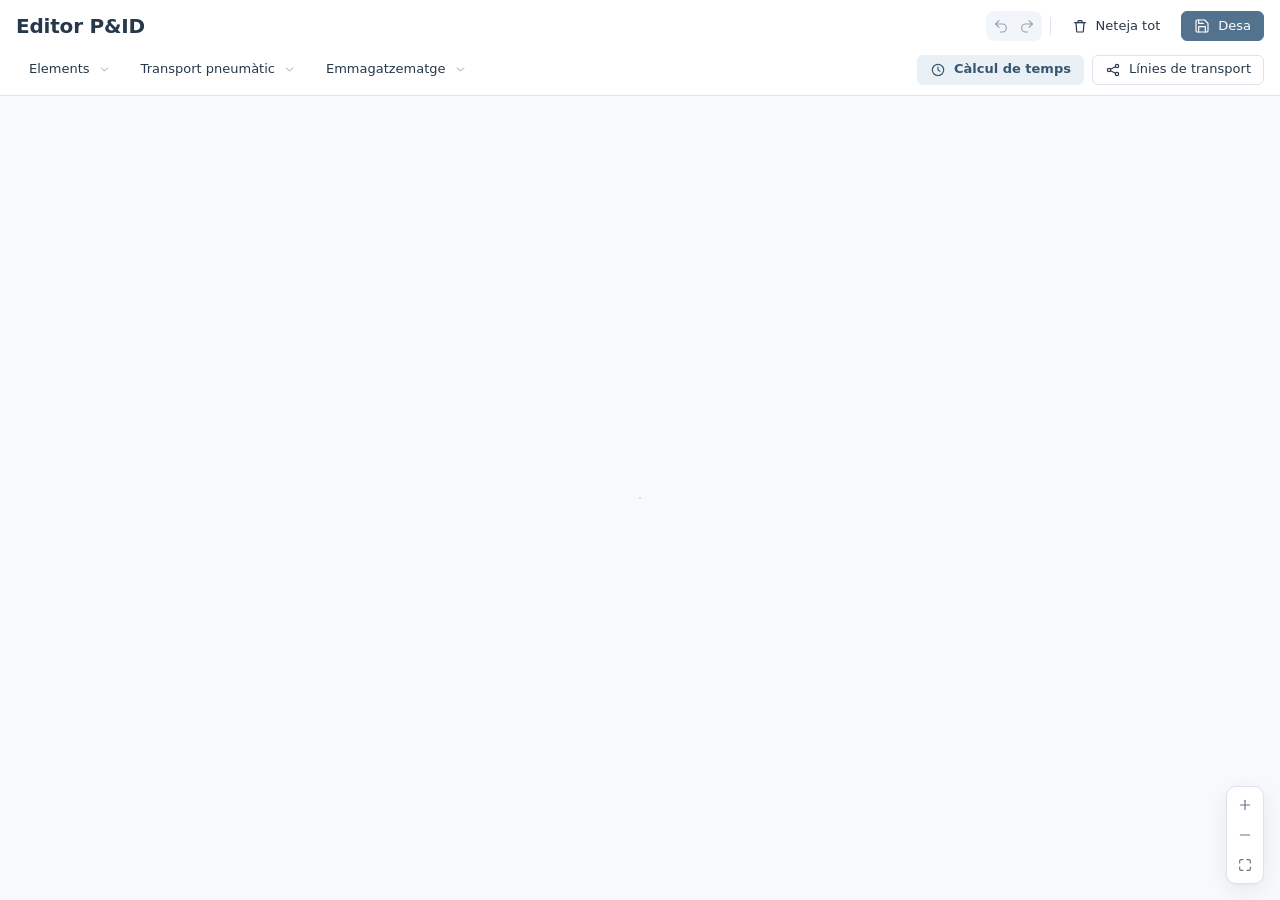
==== commit 4349dea2: "Interficie de simulacio: editor de sequencia, reproduccio i cronograma Etapa 3 del pla. El motor de " ====
--- a/PID-Editor/index.html
+++ b/PID-Editor/index.html
@@ -50,6 +50,24 @@
       <circle cx="18" cy="18" r="2.5" />
       <path d="m8.3 10.8 7.4-3.6" /><path d="m8.3 13.2 7.4 3.6" />
     </symbol>
+    <symbol id="i-play" viewBox="0 0 24 24">
+      <path d="M8 5.5v13l11-6.5z" />
+    </symbol>
+    <symbol id="i-pause" viewBox="0 0 24 24">
+      <path d="M9 5v14" /><path d="M15 5v14" />
+    </symbol>
+    <symbol id="i-stop" viewBox="0 0 24 24">
+      <rect x="6" y="6" width="12" height="12" rx="1.5" />
+    </symbol>
+    <symbol id="i-add" viewBox="0 0 24 24">
+      <path d="M12 5v14" /><path d="M5 12h14" />
+    </symbol>
+    <symbol id="i-up" viewBox="0 0 24 24">
+      <path d="m6 14 6-6 6 6" />
+    </symbol>
+    <symbol id="i-down" viewBox="0 0 24 24">
+      <path d="m6 10 6 6 6-6" />
+    </symbol>
     <symbol id="i-refresh" viewBox="0 0 24 24">
       <path d="M20 11a8 8 0 0 0-13.7-5.2L3 9" /><path d="M3 4v5h5" />
       <path d="M4 13a8 8 0 0 0 13.7 5.2L21 15" /><path d="M21 20v-5h-5" />
@@ -143,11 +161,9 @@
     </div>
 
     <div class="app-toolbar__end">
-      <!-- El motor de càlcul ja existeix (simulation.js), però la pantalla
-           per fer-lo servir encara no. El botó hi és, amb el seu lloc
-           reservat i ben visible, i desactivat fins que la tingui. -->
       <button id="time-calc" type="button" class="btn btn--feature"
-              title="Disponible properament" aria-label="Càlcul de temps (disponible properament)" disabled>
+              title="Seqüència d'operacions i simulació en el temps"
+              aria-expanded="false" aria-controls="sim-panel">
         <svg class="icon" aria-hidden="true"><use href="#i-clock" /></svg>
         Càlcul de temps
       </button>
@@ -181,6 +197,101 @@
          aquí i no a la capçalera perquè la capçalera es mantingui neta. -->
     <p id="file-note" class="file-note" role="status" aria-live="polite" hidden></p>
   </main>
+
+
+  <!-- Interfície de simulació. Va acoblada a baix i no flotant com els
+       altres panells: hi ha d'entrar un cronograma horitzontal i tres
+       columnes d'informació, i així no tapa el diagrama sinó que li cedeix
+       l'alçada que li cal. Tot el que hi surt ve de SimulationEngine; aquí
+       no s'hi calcula ni un sol quilo. -->
+  <section id="sim-panel" aria-labelledby="sim-title" hidden>
+    <header class="sim-bar">
+      <h2 id="sim-title" class="sim-bar__title">
+        <svg class="icon" aria-hidden="true"><use href="#i-clock" /></svg>
+        Càlcul de temps
+      </h2>
+
+      <div class="sim-transport" role="group" aria-label="Reproducció">
+        <button id="sim-play" type="button" class="btn btn--primary" title="Reprodueix">
+          <svg class="icon" aria-hidden="true"><use href="#i-play" /></svg>
+          Play
+        </button>
+        <button id="sim-pause" type="button" class="btn btn--outline" title="Pausa" aria-label="Pausa" disabled>
+          <svg class="icon" aria-hidden="true"><use href="#i-pause" /></svg>
+        </button>
+        <button id="sim-stop" type="button" class="btn btn--outline" title="Atura i torna al principi" aria-label="Atura" disabled>
+          <svg class="icon" aria-hidden="true"><use href="#i-stop" /></svg>
+        </button>
+      </div>
+
+      <label class="sim-speed">
+        <span class="sim-speed__label">Velocitat</span>
+        <select id="sim-speed" class="process-field__input">
+          <option value="0.25">0,25x</option>
+          <option value="0.5">0,5x</option>
+          <option value="1" selected>1x</option>
+          <option value="2">2x</option>
+          <option value="5">5x</option>
+          <option value="10">10x</option>
+        </select>
+      </label>
+
+      <p id="sim-clock" class="sim-clock" role="status" aria-live="off">00:00 / 00:00</p>
+
+      <button id="sim-close" type="button" class="lines-panel__close" title="Tanca" aria-label="Tanca la simulació">
+        <svg class="icon" aria-hidden="true"><use href="#i-close" /></svg>
+      </button>
+    </header>
+
+    <!-- Errors i avisos de la validació del motor. -->
+    <div id="sim-issues" class="sim-issues" role="status" aria-live="polite" hidden></div>
+
+    <!-- Cronograma: un bloc per acció, proporcional a la seva durada, amb
+         el cursor arrossegable per sobre. -->
+    <div class="sim-timeline">
+      <div id="sim-ticks" class="sim-timeline__ticks"></div>
+      <div id="sim-track" class="sim-timeline__track" role="slider" tabindex="0"
+           aria-label="Cursor de temps" aria-valuemin="0" aria-valuenow="0" aria-valuemax="0">
+        <div id="sim-blocks" class="sim-timeline__blocks"></div>
+        <div id="sim-cursor" class="sim-timeline__cursor"></div>
+      </div>
+    </div>
+
+    <div class="sim-columns">
+      <!-- Editor de seqüència -->
+      <section class="sim-col sim-col--sequence" aria-labelledby="sim-seq-title">
+        <div class="sim-col__head">
+          <h3 id="sim-seq-title" class="lines-panel__subtitle">Seqüència</h3>
+          <span id="sim-total" class="sim-total">Total 00:00</span>
+        </div>
+        <div class="sim-table-wrap">
+          <table class="sim-table">
+            <thead>
+              <tr><th>#</th><th>Acció</th><th>Línia</th><th>Durada</th><th>Estimació</th><th></th></tr>
+            </thead>
+            <tbody id="sim-rows"></tbody>
+          </table>
+          <p id="sim-empty" class="sim-hint">Encara no hi ha cap acció. Afegeix-ne una per començar.</p>
+        </div>
+        <button id="sim-add" type="button" class="lines-panel__recalc">
+          <svg class="icon" aria-hidden="true"><use href="#i-add" /></svg>
+          Afegeix una acció
+        </button>
+      </section>
+
+      <!-- Acció actual -->
+      <section class="sim-col" aria-labelledby="sim-now-title">
+        <h3 id="sim-now-title" class="lines-panel__subtitle">Acció actual</h3>
+        <dl id="sim-now" class="sim-facts"></dl>
+      </section>
+
+      <!-- Estat numèric del sistema -->
+      <section class="sim-col" aria-labelledby="sim-state-title">
+        <h3 id="sim-state-title" class="lines-panel__subtitle">Estat del sistema</h3>
+        <div id="sim-state" class="sim-state"></div>
+      </section>
+    </div>
+  </section>
 
   <!-- Panell de línies de transport: sobreposat al canvas (mateix patró que
        el menú contextual i els marcs de selecció, que també són HTML fix per
--- a/PID-Editor/styles.css
+++ b/PID-Editor/styles.css
@@ -1048,6 +1048,507 @@
 }
 
 /* =====================================================================
+   Interfície de simulació
+   ---------------------------------------------------------------------
+   Acoblada a baix de tot, no flotant: hi ha d'entrar un cronograma
+   horitzontal i tres columnes, i així no tapa el diagrama sinó que li
+   pren l'alçada que li cal. Fa servir els mateixos tokens, botons i
+   targetes que la resta de l'aplicació.
+   ===================================================================== */
+
+#sim-panel {
+  display: flex;
+  flex-direction: column;
+  flex: none;
+  height: 340px;
+  background: var(--ui-surface);
+  border-top: 1px solid var(--ui-border);
+}
+
+#sim-panel[hidden] {
+  display: none;
+}
+
+/* ---- Barra superior: títol, transport, velocitat i rellotge ---- */
+
+.sim-bar {
+  display: flex;
+  align-items: center;
+  gap: var(--space-4);
+  flex: none;
+  padding: var(--space-2) var(--space-4);
+  border-bottom: 1px solid var(--ui-border);
+}
+
+.sim-bar__title {
+  display: flex;
+  align-items: center;
+  gap: var(--space-2);
+  margin: 0;
+  font-size: var(--size-section);
+  font-weight: 600;
+  letter-spacing: 0.02em;
+  color: var(--ui-text-secondary);
+}
+
+.sim-bar__title .icon {
+  color: var(--ui-primary);
+}
+
+.sim-transport {
+  display: flex;
+  align-items: center;
+  gap: var(--space-2);
+}
+
+.sim-transport .btn--outline {
+  width: 30px;
+  padding: 0;
+  justify-content: center;
+}
+
+.sim-speed {
+  display: flex;
+  align-items: center;
+  gap: var(--space-2);
+}
+
+.sim-speed__label {
+  color: var(--ui-text-secondary);
+  font-size: var(--size-small);
+}
+
+.sim-speed .process-field__input {
+  width: auto;
+  min-width: 76px;
+}
+
+/* El rellotge en xifres de gruix fix: així els números no ballen mentre
+   avança el temps. */
+.sim-clock {
+  margin: 0 0 0 auto;
+  font-variant-numeric: tabular-nums;
+  font-size: 15px;
+  font-weight: 600;
+  color: var(--ui-text);
+}
+
+/* ---- Errors i avisos de la validació ---- */
+
+.sim-issues {
+  flex: none;
+  max-height: 84px;
+  overflow-y: auto;
+  margin: var(--space-3) var(--space-4) 0;
+  padding: var(--space-2) var(--space-3);
+  border-radius: var(--radius-md);
+  font-size: var(--size-small);
+  line-height: 1.45;
+}
+
+.sim-issues[hidden] {
+  display: none;
+}
+
+.sim-issues--error {
+  background: var(--ui-danger-soft);
+  color: var(--ui-danger);
+}
+
+.sim-issues--warn {
+  background: var(--ui-sunken);
+  color: var(--ui-text-secondary);
+}
+
+.sim-issues p {
+  margin: 0 0 var(--space-1);
+}
+
+.sim-issues p:last-child {
+  margin-bottom: 0;
+}
+
+.sim-issues__heading {
+  font-weight: 600;
+}
+
+/* ---- Cronograma ---- */
+
+.sim-timeline {
+  flex: none;
+  padding: var(--space-3) var(--space-4) var(--space-2);
+}
+
+.sim-timeline__ticks {
+  position: relative;
+  height: 15px;
+  margin-bottom: 2px;
+}
+
+.sim-timeline__tick {
+  position: absolute;
+  top: 0;
+  transform: translateX(-50%);
+  color: var(--ui-text-muted);
+  font-size: 11px;
+  font-variant-numeric: tabular-nums;
+  white-space: nowrap;
+}
+
+/* La pista sencera és la zona clicable: clicar-hi salta a aquell instant
+   i arrossegar-hi mou el cursor. */
+.sim-timeline__track {
+  position: relative;
+  height: 46px;
+  border: 1px solid var(--ui-border);
+  border-radius: var(--radius-md);
+  background: var(--ui-sunken);
+  cursor: pointer;
+  overflow: hidden;
+  touch-action: none;
+}
+
+.sim-timeline__track:focus-visible {
+  outline: 2px solid var(--ui-primary);
+  outline-offset: 2px;
+}
+
+.sim-timeline__blocks {
+  position: absolute;
+  inset: 0;
+}
+
+.sim-block {
+  position: absolute;
+  top: 0;
+  bottom: 0;
+  display: flex;
+  flex-direction: column;
+  justify-content: center;
+  overflow: hidden;
+  padding: 0 var(--space-2);
+  border-left: 1px solid var(--ui-surface);
+  background: var(--ui-primary-soft);
+  color: var(--ui-primary-dark);
+  font-size: 11px;
+  line-height: 1.25;
+  white-space: nowrap;
+  pointer-events: none;
+}
+
+.sim-block:first-child {
+  border-left: none;
+}
+
+/* Les accions que no mouen producte es distingeixen sense fer servir cap
+   color nou: només fons més apagat. */
+.sim-block--idle {
+  background: var(--ui-sunken);
+  color: var(--ui-text-muted);
+  box-shadow: inset 0 0 0 1px var(--ui-border);
+}
+
+/* Acció que s'ha quedat curta perquè el magatzem s'ha buidat. */
+.sim-block--short {
+  background: var(--ui-danger-soft);
+  color: var(--ui-danger);
+}
+
+.sim-block__name {
+  font-weight: 600;
+  overflow: hidden;
+  text-overflow: ellipsis;
+}
+
+.sim-block__line {
+  overflow: hidden;
+  text-overflow: ellipsis;
+}
+
+.sim-timeline__cursor {
+  position: absolute;
+  top: 0;
+  bottom: 0;
+  width: 2px;
+  margin-left: -1px;
+  background: var(--ui-primary-dark);
+  pointer-events: none;
+}
+
+.sim-timeline__cursor::before {
+  content: '';
+  position: absolute;
+  top: -1px;
+  left: 50%;
+  width: 11px;
+  height: 11px;
+  transform: translateX(-50%);
+  border-radius: 0 0 3px 3px;
+  background: var(--ui-primary-dark);
+}
+
+/* ---- Les tres columnes ---- */
+
+.sim-columns {
+  display: grid;
+  grid-template-columns: minmax(0, 2.2fr) minmax(0, 1fr) minmax(0, 1.1fr);
+  gap: var(--space-4);
+  flex: 1;
+  min-height: 0;
+  padding: var(--space-2) var(--space-4) var(--space-4);
+}
+
+.sim-col {
+  display: flex;
+  flex-direction: column;
+  gap: var(--space-2);
+  min-height: 0;
+}
+
+.sim-col__head {
+  display: flex;
+  align-items: baseline;
+  justify-content: space-between;
+  gap: var(--space-2);
+}
+
+.sim-total {
+  color: var(--ui-text-secondary);
+  font-size: var(--size-small);
+  font-variant-numeric: tabular-nums;
+}
+
+.sim-table-wrap {
+  flex: 1;
+  min-height: 0;
+  overflow-y: auto;
+}
+
+/* ---- Taula de la seqüència ---- */
+
+.sim-table {
+  width: 100%;
+  border-collapse: collapse;
+  font-size: var(--size-small);
+}
+
+.sim-table th {
+  position: sticky;
+  top: 0;
+  z-index: 1;
+  padding: 0 var(--space-2) var(--space-1);
+  background: var(--ui-surface);
+  border-bottom: 1px solid var(--ui-border);
+  color: var(--ui-text-muted);
+  font-size: 11px;
+  font-weight: 600;
+  letter-spacing: 0.02em;
+  text-align: left;
+  white-space: nowrap;
+}
+
+.sim-table td {
+  padding: var(--space-1) var(--space-2);
+  border-bottom: 1px solid var(--ui-border);
+  vertical-align: middle;
+}
+
+.sim-table tr:last-child td {
+  border-bottom: none;
+}
+
+/* Fila de l'acció que s'està reproduint ara mateix. */
+.sim-table tr.is-current td {
+  background: var(--ui-primary-soft);
+}
+
+.sim-row__order {
+  width: 1.5rem;
+  color: var(--ui-text-muted);
+  font-variant-numeric: tabular-nums;
+}
+
+.sim-row__actions {
+  width: 1px;
+  white-space: nowrap;
+  text-align: right;
+}
+
+.sim-table .process-field__input {
+  height: 26px;
+  padding: 0 var(--space-2);
+  font-size: var(--size-small);
+}
+
+.sim-row__duration {
+  display: flex;
+  align-items: center;
+  gap: var(--space-1);
+}
+
+.sim-row__duration .process-field__input {
+  width: 4.2rem;
+}
+
+.sim-row__unit {
+  color: var(--ui-text-muted);
+  font-size: 11px;
+}
+
+/* Producte, rendiment i kg que el motor calcula per a aquesta acció. */
+.sim-row__estimate {
+  color: var(--ui-text-secondary);
+  font-size: 11px;
+  line-height: 1.3;
+  white-space: nowrap;
+}
+
+.sim-row__estimate--short {
+  color: var(--ui-danger);
+}
+
+.sim-icon-btn {
+  width: 24px;
+  height: 24px;
+  padding: 0;
+  border: none;
+  border-radius: var(--radius-sm);
+  background: none;
+  color: var(--ui-text-muted);
+  cursor: pointer;
+  transition: background var(--transition), color var(--transition);
+}
+
+.sim-icon-btn:hover:not([disabled]) {
+  background: var(--ui-hover);
+  color: var(--ui-text);
+}
+
+.sim-icon-btn[disabled] {
+  opacity: 0.35;
+  cursor: not-allowed;
+}
+
+.sim-icon-btn--danger:hover:not([disabled]) {
+  background: var(--ui-danger-soft);
+  color: var(--ui-danger);
+}
+
+.sim-hint {
+  margin: var(--space-3) 0 0;
+  color: var(--ui-text-muted);
+  font-size: var(--size-small);
+}
+
+.sim-hint[hidden] {
+  display: none;
+}
+
+/* ---- Acció actual i estat del sistema ---- */
+
+.sim-facts {
+  overflow-y: auto;
+  display: grid;
+  grid-template-columns: auto minmax(0, 1fr);
+  gap: var(--space-1) var(--space-3);
+  align-content: start;
+  margin: 0;
+  font-size: var(--size-small);
+}
+
+.sim-facts dt {
+  color: var(--ui-text-muted);
+  white-space: nowrap;
+}
+
+.sim-facts dd {
+  margin: 0;
+  color: var(--ui-text);
+  font-variant-numeric: tabular-nums;
+  overflow: hidden;
+  text-overflow: ellipsis;
+}
+
+.sim-facts dd.is-short {
+  color: var(--ui-danger);
+}
+
+.sim-state {
+  overflow-y: auto;
+  display: flex;
+  flex-direction: column;
+  gap: var(--space-1);
+  font-size: var(--size-small);
+}
+
+.sim-state__group {
+  margin: var(--space-1) 0 2px;
+  color: var(--ui-text-muted);
+  font-size: 11px;
+  font-weight: 600;
+  letter-spacing: 0.02em;
+}
+
+.sim-state__group:first-child {
+  margin-top: 0;
+}
+
+.sim-state__row {
+  display: flex;
+  align-items: baseline;
+  justify-content: space-between;
+  gap: var(--space-3);
+}
+
+.sim-state__name {
+  overflow: hidden;
+  text-overflow: ellipsis;
+  white-space: nowrap;
+  color: var(--ui-text-secondary);
+}
+
+.sim-state__value {
+  flex: none;
+  font-variant-numeric: tabular-nums;
+}
+
+/* Punt de consum que ha passat de la seva capacitat. */
+.sim-state__value.is-over {
+  color: var(--ui-danger);
+}
+
+/* ---- Finestres estretes ---- */
+
+@media (max-width: 1100px) {
+  .sim-columns {
+    grid-template-columns: minmax(0, 1.6fr) minmax(0, 1fr);
+  }
+
+  .sim-col:last-child {
+    grid-column: 1 / -1;
+  }
+
+  #sim-panel {
+    height: 400px;
+  }
+}
+
+@media (max-width: 860px) {
+  .sim-bar {
+    flex-wrap: wrap;
+    gap: var(--space-2);
+  }
+
+  .sim-clock {
+    margin-left: 0;
+  }
+
+  .sim-columns {
+    grid-template-columns: minmax(0, 1fr);
+  }
+}
+
+/* =====================================================================
    Menú contextual
    ===================================================================== */
 
